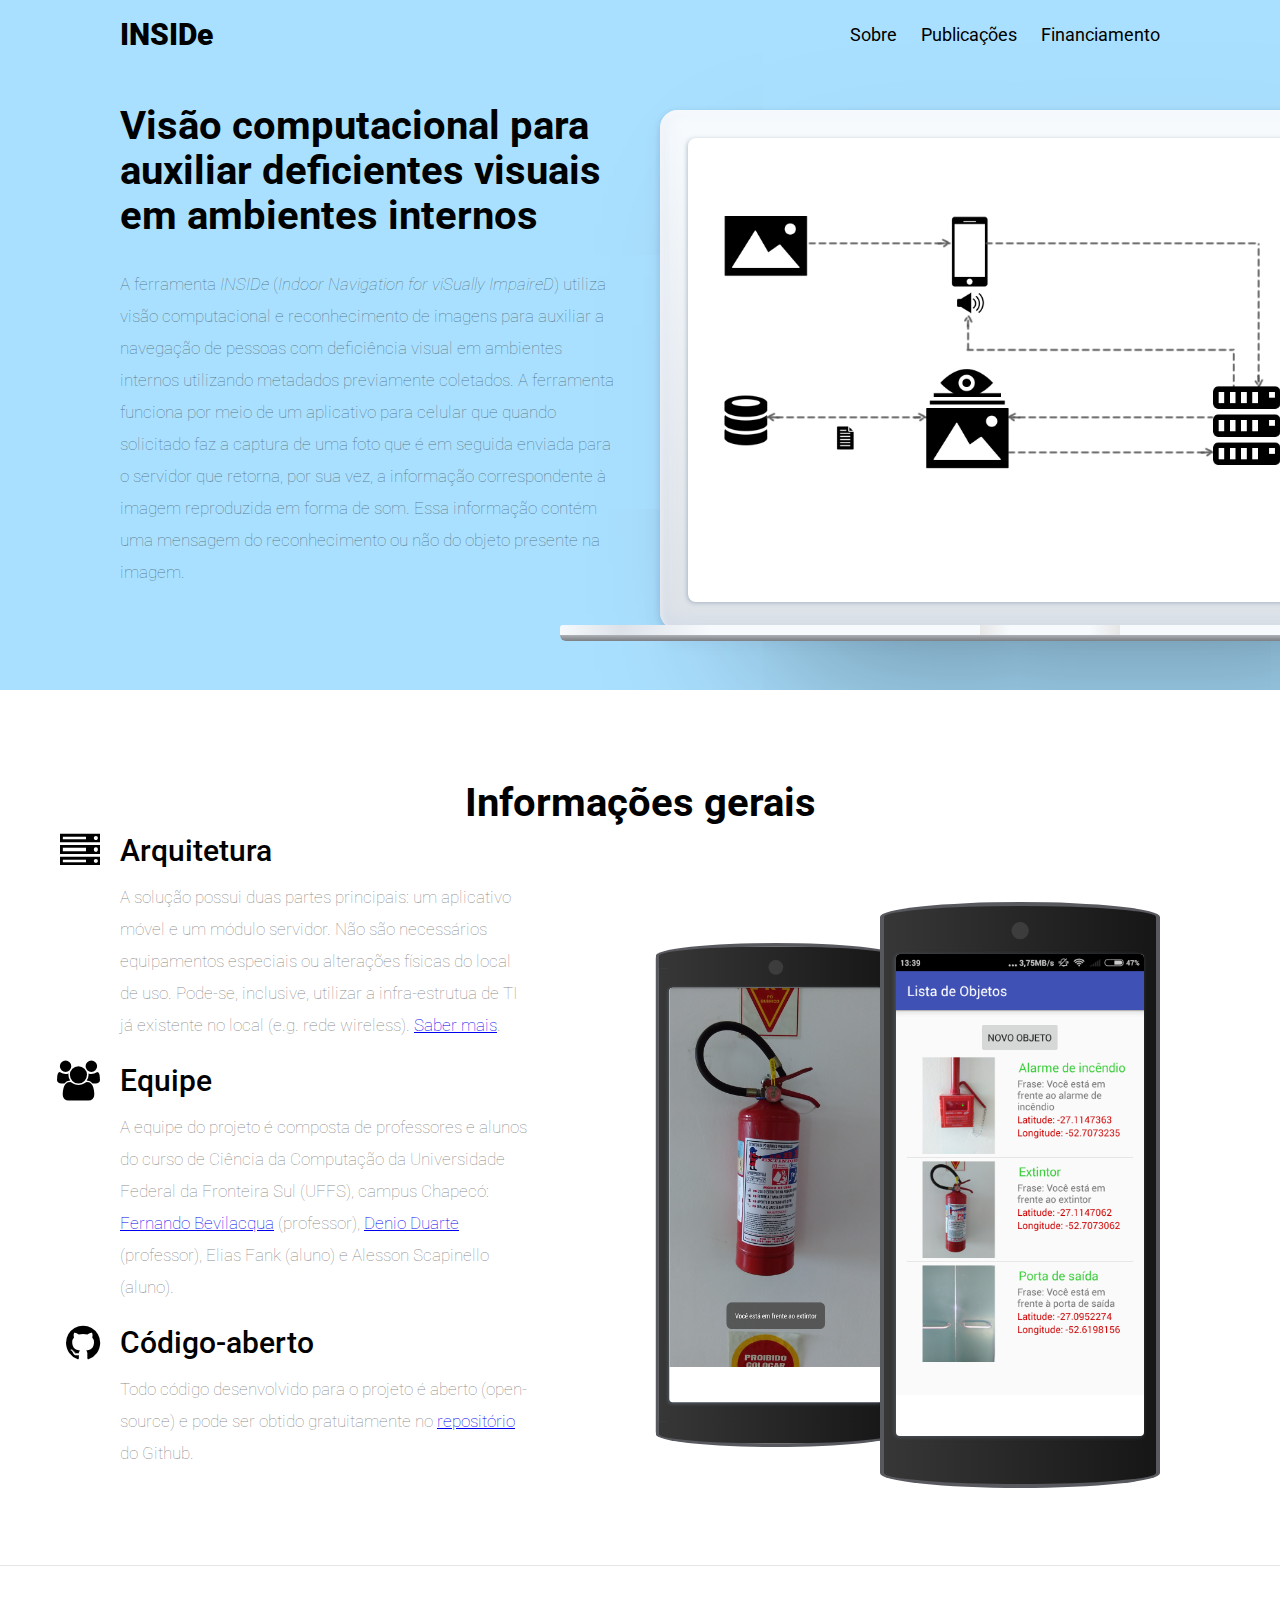
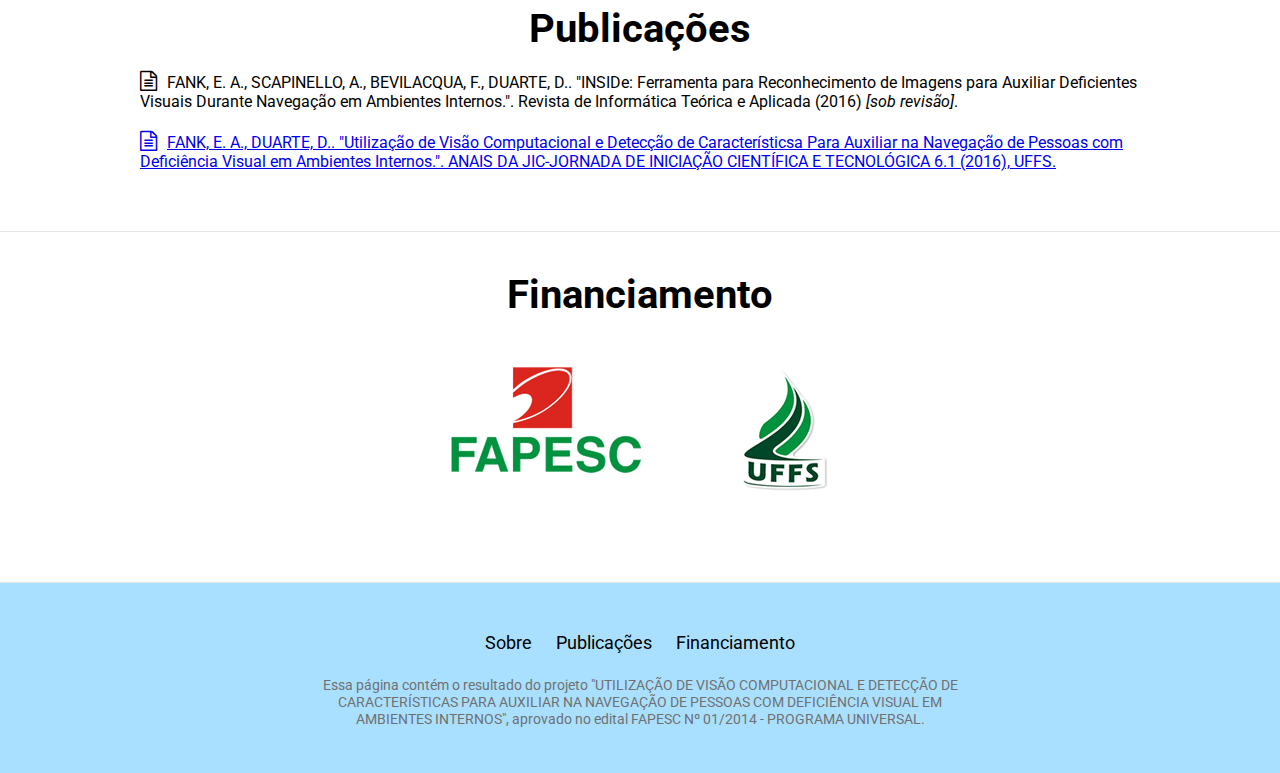
==== index.html @ 61ad3fac "Initial commit :rocket:" ====
<html>
  <head>
    <title>
      INSIDe - Visão computacional para auxiliar deficientes visuais em ambientes internos
    </title>
    <meta charSet="utf-8">
    <meta name="viewport" content="width=device-width,initial-scale=1">
    <link rel="stylesheet" type="text/css" href="css/main.css">
    <link rel="stylesheet" type="text/css" href="css/devices.css">
    <link rel="stylesheet" type="text/css" href="css/font-awesome.min.css">
  </head>
  <body>
    <header class="header">
      <div class="container-lrg">
        <div class="col-12 spread">
          <div>
            <a class="logo">
              INSIDe
            </a>
          </div>
          <div>
            <a class="nav-link" href="#sobre">
              Sobre
            </a>
            <a class="nav-link" href="#publicacoes">
              Publicações
            </a>
            <a class="nav-link" href="#financiamento">
              Financiamento
            </a>
          </div>
        </div>
      </div>
      <div class="container-lrg flex">
        <div class="col-6 centervertical info">
          <h1 class="heading">
            Visão computacional para auxiliar deficientes visuais em ambientes internos
          </h1>
          <p class="paragraph">
            A ferramenta <em>INSIDe</em> (<em>Indoor Navigation for viSually ImpaireD</em>) utiliza visão computacional e reconhecimento de imagens para auxiliar a navegação de pessoas com deficiência visual em ambientes internos utilizando metadados previamente coletados. A ferramenta funciona por meio de um aplicativo para celular que quando solicitado faz a captura de uma foto que é em seguida enviada para o servidor que retorna, por sua vez, a informação correspondente à imagem reproduzida em forma de som. Essa informação contém uma mensagem do reconhecimento ou não do objeto presente na imagem.
          </p>
          <div class="ctas">

          </div>
        </div>
        <div class="col-6 sidedevices">
          <div class="computerwrapper">
            <div class="computer">
              <div class="mask">
                <img class="mask-img" src="img/webapp.png">
              </div>
            </div>
          </div>
        </div>
      </div>
    </header>
    <div class="feature5">
      <div class="container-sml text-center">
        <div class="col-12">
          <a name="sobre"></a>
          <h3 class="heading">
            Informações gerais
          </h3>
        </div>
      </div>
      <div class="container-lrg flex">
        <div class="col-5 centervertical">
          <div class="steps">
            <div class="emoji"><i class="fa fa-server"></i></div>
            <h3 class="subheading">
              Arquitetura
            </h3>
            <p class="paragraph">
              A solução possui duas partes principais: um aplicativo móvel e um módulo servidor. Não são necessários equipamentos especiais ou alterações físicas do local de uso. Pode-se, inclusive, utilizar a infra-estrutua de TI já existente no local (e.g. rede wireless). <a href="#">Saber mais</a>.
            </p>
          </div>
          <div class="steps">
            <div class="emoji"><i class="fa fa-users"></i></div>
            <h3 class="subheading">
              Equipe
            </h3>
            <p class="paragraph">
              A equipe do projeto é composta de professores e alunos do curso de Ciência da Computação da Universidade Federal da Fronteira Sul (UFFS), campus Chapecó: <a href="http://lattes.cnpq.br/7744662926303212" target="_blank">Fernando Bevilacqua</a> (professor), <a href="http://lattes.cnpq.br/5442290000261731" target="_blank">Denio Duarte</a> (professor), Elias Fank (aluno) e Alesson Scapinello (aluno).
            </p>
          </div>
          <div class="steps">
            <div class="emoji"><i class="fa fa-github"></i></div>
            <h3 class="subheading">
              Código-aberto
            </h3>
            <p class="paragraph">Todo código desenvolvido para o projeto é aberto (open-source) e pode ser obtido gratuitamente no <a href="https://github.com/inside-project" target="_blank">repositório</a> do Github.</p>
          </div>
        </div>
        <div class="col-1">
        </div>
        <div class="col-6">
          <div class="sidedevices">
            <div class="androids">
              <div class="android">
                <div class="mask">
                  <img class="mask-img" src="img/admin-mode.png">
                </div>
              </div>
              <div class="android android__2">
                <div class="mask">
                  <img class="mask-img" src="img/user-mode.png">
                </div>
              </div>
            </div>
          </div>
        </div>
      </div>
    </div>
    <div class="publications">
      <div class="container-sml text-center">
        <div class="col-12">
          <a name="publicacoes"></a>
          <h4 class="heading">
            Publicações
          </h4>
        </div>
      </div>
      <div class="container-lrg">
        <ul>
            <li><i class="fa fa-file-text-o"></i>FANK, E. A., SCAPINELLO, A., BEVILACQUA, F., DUARTE, D.. "INSIDe: Ferramenta para Reconhecimento de Imagens para Auxiliar Deficientes Visuais Durante Navegação em Ambientes Internos.". Revista de Informática Teórica e Aplicada (2016) <em>[sob revisão]</em>.</li>
            <li><a href="https://periodicos.uffs.edu.br/index.php/JORNADA/article/view/4687" target="_blank"><i class="fa fa-file-text-o"></i>FANK, E. A., DUARTE, D.. "Utilização de Visão Computacional e Detecção de Característicsa Para Auxiliar na Navegação de Pessoas com Deficiência Visual em Ambientes Internos.". ANAIS DA JIC-JORNADA DE INICIAÇÃO CIENTÍFICA E TECNOLÓGICA 6.1 (2016), UFFS.</a></li>
        </ul>
      </div>
    </div>
    <div class="financing">
      <div class="container-sml text-center">
        <div class="col-12">
          <a name="financiamento"></a>
          <h4 class="heading">
            Financiamento
          </h4>
        </div>
      </div>
      <div class="container-lrg">
        <div class="logos flex">
          <a href="http://www.fapesc.sc.gov.br" target="_blank"><img src="img/fapesc.png"></a>
          <a href="http://www.uffs.edu.br" target="_blank"><img src="img/uffs.png"></a>
        </div>
      </div>
    </div>
    <div class="footer">
      <div class="container-sml">
        <div class="col-12 text-center">
          <div>
              <a class="nav-link" href="#sobre">
                Sobre
              </a>
              <a class="nav-link" href="#publicacoes">
                Publicações
              </a>
              <a class="nav-link" href="#financiamento">
                Financiamento
              </a>
          </div>
          <br>
          <div>
            <span class="subtle">
              Essa página contém o resultado do projeto "UTILIZAÇÃO DE VISÃO COMPUTACIONAL E DETECÇÃO DE CARACTERÍSTICAS PARA AUXILIAR NA NAVEGAÇÃO DE PESSOAS COM DEFICIÊNCIA VISUAL EM AMBIENTES INTERNOS", aprovado no edital FAPESC Nº 01/2014 - PROGRAMA UNIVERSAL.
            </span>
          </div>
        </div>
      </div>
    </div>
  </body>
</html>
---- css/main.css ----
/*playfair + opensans = elegant*/
@import url('https://fonts.googleapis.com/css?family=Roboto');
* {
	font-family: 'Roboto', 'Verdana', sans-serif;
}
.heading,
.heading *,
.subheading,
.subheading * {
	font-family: 'Roboto', serif;
}.footer,
.header {
	background: #aae0ff;
}
.ctas-button {
	color: #444;
}
.ctas .twocta .ctas-button-2 {
	border: 1px solid #333;
	color: #333 !important;
}@import url('https://fonts.googleapis.com/css?family=Karla:400,700');
*,
*:before,
*:after {
  margin: 0;
  box-sizing: border-box;
}
body {
  -webkit-font-smoothing: antialiased;
}
/*text*/
.heading {
  font-weight: bold;
  font-size: 40px;
  line-height: 45px;
}
@media (max-width: 900px) {
.heading {
    font-size: 32px;
    line-height: 40px;
  }
}
.subheading {
  font-size: 30px;
  line-height: 40px;
  font-weight: 500;
}
@media (max-width: 900px) {
  .subheading {
    font-size: 26px;
    line-height: 35px;
  }
}
.paragraph {
  font-size: 17px;
  line-height: 32px;
  font-weight: 100;
}
.heading + .paragraph {
  margin-top: 30px;
}
.subheading + .paragraph {
  margin-top: 10px;
}
p.paragraph {
  color: rgba(0,0,0,.5);
}
.logo {
  font-size: 30px;
  line-height: 30px;
  font-weight: 900;
}
@media (max-width: 420px) {
  .logo {
    font-size: 22px;
  }
}
.nav-link2,
.nav-link {
  text-decoration: none;
  font-size: 18px;
  line-height: 30px;
  color: inherit;
}
.nav-link:not(:first-of-type) {
  margin-left: 20px;
}
.text-center {
  text-align: center;
}
.text-right {
  text-align: right;
}
/*flexbox styles*/
.flex,
.spread,
.center,
.right,
.vertical,
.centervertical {
  display: flex;
}
.spread {
  justify-content: space-between;
}
.center {
  align-items: center;
  justify-content: center;
}
.centervertical {
  flex-direction: column;
  justify-content: center;
}
.right {
  justify-content: flex-end;
}
.vertical {
  flex-direction: column;
}
/*grid*/
.col-1,
.col-2,
.col-3,
.col-4,
.col-5,
.col-6,
.col-7,
.col-8,
.col-9,
.col-10,
.col-11,
.col-12 {
  padding: 0 20px;
}
.col-1 {width: 8.333333%;}
.col-2 {width: 16.666667%;}
.col-3 {width: 25%;}
.col-4 {width: 33.333333%;}
.col-5 {width: 41.666667%;}
.col-6 {width: 50%;}
.col-7 {width: 58.333333%;}
.col-8 {width: 66.666667%;}
.col-9 {width: 75%;}
.col-10 {width: 83.333333%;}
.col-11 {width: 91.666667%;}
.col-12 {width: 100%;}

/*containers*/
.container-lrg,
.container-sml {
  margin: auto;
  width: 100%;
}
.container-lrg {
  max-width: 1080px;
}
.container-sml {
  max-width: 700px;
}
.ctas {
  margin: 40px 0 0 0;
}
.centerdevices,
.sidedevices {
  position: relative;
}.header {
	padding: 20px 0 60px 0;
	overflow: hidden;
}
.header .sidedevices {
	margin: 60px 0 0
}
.header .info {
	padding-top: 50px;
}
.financing {
	border-bottom: 1px solid rgba(0,0,0,.1);
	padding: 40px 0 40px 0;
}
.financing .logos {
	justify-content: center;
}
.financing img {
	padding: 50px;
}
.publications {
	border-bottom: 1px solid rgba(0,0,0,.1);
	padding: 40px 0 40px 0;
}
.publications li {
	list-style-type: none;
	margin-bottom: 20px;
}
.publications i {
	font-size: 20px;
	margin-right: 10px;
}
.publications .heading {
	margin-bottom: 20px;
}
@media (max-width: 900px) {
	.header .sidedevices {
		min-height: inherit;
	}
	.header .flex {
		flex-direction: column;
	}
	.header	.heading {
		margin-top: 60px;
	}
	.header	.col-6 {
		width: 100%;
	}
}.ctas-input {
	outline: none;
	border: none;
	border-radius: 3px;
	font-size: 15px;
	height: 40px;
	line-height: 40px;
	padding: 0 15px;
	width: 260px;
	display: inline-block;
}
.ctas-button {
	display: inline-block;
	margin: 0 0 0 10px;
	height: 40px;
	line-height: 38px;
	padding: 0 30px;
	background: #fff;
	border-radius: 3px;
	font-size: 15px;
	font-weight: 600;
	text-transform: uppercase;
	letter-spacing: .3px;
	border: 1px solid white;
	text-decoration: none;
}
@media (max-width: 440px) {
	.ctas-input,
	.ctas-button {
		display: block;
		width: 100%;
		text-align: center;
	}
	.ctas-button {
		margin: 10px 0 0 0;
	}
}.socialproof {
	padding: 90px 0;
}
.socialproof img {
	max-height: 45px;
	max-width: 100%;
	margin-top: 45px;
}
.socialproof .logos {
	flex-wrap: wrap;
}
@media (max-width: 600px) {
	.socialproof .col-3 {
		width: 33.33%;
	}
}.ctas-button,
.ctas-button-2 {
	display: inline-block;
	height: 40px;
	line-height: 38px;
	padding: 0 30px;
	background: #fff;
	border-radius: 3px;
	font-size: 15px;
	font-weight: 600;
	text-transform: uppercase;
	letter-spacing: .3px;
	border: 1px solid white;
	text-decoration: none;
}
.ctas-button-2 {
	background: transparent;
	color: white;
	margin: 0 0 0 10px;
}
@media (max-width: 440px) {
	.ctas-button,
	.ctas-button-2 {
		display: block;
		width: 100%;
		text-align: center;
	}
	.ctas-button-2 {
		margin: 10px 0 0 0;
	}
}.footer {
	padding: 45px 0;
}
.subtle {
	font-size: 0.9em;
	color: #707070;
}
.footer .nav-link {
	display: inline-block;
	margin: 0 10px;
}.ctas-button,
.ctas-button-2 {
	display: inline-block;
	height: 40px;
	line-height: 38px;
	padding: 0 30px;
	background: #fff;
	border-radius: 3px;
	font-size: 15px;
	font-weight: 600;
	text-transform: uppercase;
	letter-spacing: .3px;
	border: 1px solid white;
	text-decoration: none;
}
.ctas-button-2 {
	background: transparent;
	color: white;
	margin: 0 0 0 10px;
}
@media (max-width: 440px) {
	.ctas-button,
	.ctas-button-2 {
		display: block;
		width: 100%;
		text-align: center;
	}
	.ctas-button-2 {
		margin: 10px 0 0 0;
	}
}
.feature5 {
	padding: 90px 0;
	overflow: hidden;
	border-bottom: 1px solid rgba(0,0,0,.1);
}
.feature5 .sidedevices {
	margin-top: 90px;
}
.feature5 .emoji {
	height: 44px;
	position: absolute;
	transform: translate3d(calc(-100% - 20px),0,0);
	/*delete this*/
	min-width: inherit;
	z-index: 9999;
}
.feature5 .emoji i {
	font-size: 40px;
}
.feature5 .steps:not(:last-of-type) {
	margin-bottom: 20px;
}
@media (max-width: 900px) {
	.feature5 .header-images {
		min-height: inherit;
		margin-top: 60px;
	}
	.feature5 .heading {
		margin-bottom: 50px;
	}
	.feature5 .flex {
		flex-direction: column;
	}
	.feature5 .centervertical {
		flex-direction: row;
	}
	.feature5 .steps {
		width: 33.33%;
		padding: 0 20px;
	}
	.feature5 .emoji {
		transform: none;
		position: relative;
	}
	.feature5	.col-5,
	.feature5	.col-6 {
		width: 100%;
	}
}
@media (max-width: 750px) {
  .feature5 .centervertical {
  	flex-wrap: wrap;
  }
  .feature5 .steps:nth-of-type(1) {
  	width: 100%;
  	margin-bottom: 30px;
  }
  .feature5 .steps:not(:nth-of-type(1)) {
  	width: 50%;
  }
}
@media (max-width: 500px) {
	.feature5 .steps:nth-of-type(1) {
		margin-bottom: 0;
	}
  .feature5 .steps:not(:nth-of-type(1)) {
  	width: 100%;
  	margin-top: 30px;
  }
}
---- css/devices.css ----
.sidedevices .computerwrapper .mask {
	height: 100%;
	width: 100%;
	overflow: hidden;
	border-radius: 8px;
	box-shadow: -1px 1px 4px rgba(107,124,147,.45);
	background: white;
}
.sidedevices .computerwrapper .mask-img {
	width: 100%;
	display: block;
}
.sidedevices .computerwrapper .computer {
	width: 800px;
	height: 520px;
	background: linear-gradient(to bottom, rgba(247,251,254,1) 0%,rgba(221,226,232,1) 100%);
	border-radius: 18px;
	position: relative;
	box-shadow: inset 0 2px 7px 1px rgba(255,255,255,.5),inset 0 -5px 20px rgba(187,200,225,.35),0 2px 6px rgba(40,39,66,.14),0 10px 20px rgba(40,39,66,.06), 76px 75px 169px -35px rgba(0,0,0,0.4);
	padding: 28px;
}
.sidedevices .computerwrapper .computer:after,
.sidedevices .computerwrapper .computer:before {
	content: "";
	position: absolute;
	border-radius: 3px 3px 0 0;
	width: calc(100% + 200px);
	height: 10px;
	background: linear-gradient(to right, rgba(246,250,253,1) 0%,rgba(221,226,233,1) 6%,rgba(246,250,253,1) 15%,rgba(246,250,253,1) 42%,rgba(230, 230, 230, 1) 42%,rgba(246,250,253,1) 45%,rgba(246,250,253,1) 53%,rgba(230, 230, 230, 1) 56%,rgba(246,250,253,1) 56%, rgba(246,250,253,1) 85%,rgba(221,226,233,1) 94%,rgba(246,250,253,1) 100%);
	left: -100px;
	bottom: -5px;
}
.sidedevices .computerwrapper .computer:before {
	height: 6px;
	bottom: -11px;
	border-radius: 0 0 40px 40px;
	background: #dde2e9;
	box-shadow: inset 0px -25px 10px -20px rgba(0,0,0,.5);
}
@media screen and (max-width: 900px) {
.sidedevices .computerwrapper .sidedevices .computerwrapper .computer{
		margin: auto;
		width: 100%;
		padding: 20px;
		height: calc((100vw - 80px) * .75);
	}
}.sidedevices .androids .mask {
	height: 100%;
	width: 100%;
	overflow: hidden;
	border-radius: 8px;
	box-shadow: -1px 1px 4px rgba(107,124,147,.45);
	background: white;
}
.sidedevices .androids .mask-img {
	width: 100%;
	display: block;
}
.sidedevices .androids .android {
	border-radius: 5px;
	background: linear-gradient(to right, rgba(55,55,55,1) 0%,rgba(22,22,22,1) 100%);
	width: 280px;
	height: 560px;
	padding: 35px 12px;
	border: 4px solid #58595e;
	position: relative;
	margin-left: auto;
	z-index: 1;
}
.sidedevices .androids .android__2 {
	transform: scale(.86) translate3d(-10%,0,0);
	position: absolute;
	left: 0;
	top: 0;
	z-index: 0;
}
.sidedevices .androids .android .mask {
	border-radius: 4px;
}
.sidedevices .androids .android:before,
.sidedevices .androids .android:after {
	content: "\25CF";
	text-align: center;
	font-size: 40px;
	line-height: 46px;
	color: rgba(255,255,255,0.1);
	width: calc(100% + 8px);
	height: 30px;
	border-radius: 50% 50% 0 0;
	position: absolute;
	top: -17px;
	left: -4px;
	border-width: 4px;
	border-style: solid;
	border-width: 4px 4px 0 4px;
	border-color: #58595e;
	background: linear-gradient(to right, rgba(55,55,55,1) 0%,rgba(22,22,22,1) 100%);
}
.sidedevices .androids .android:after {
	content: "";
	top: initial;
	bottom: -17px;
	border-top: none;
	border-width: 0 4px 4px 4px;
	border-radius: 0 0 50% 50%;
}
@media screen and (max-width: 900px) {
	.sidedevices .androids {
		position: relative;
		white-space: nowrap;
		overflow: scroll;
		width: calc(100% + 40px);
		margin: 0 0 0 -20px;
		padding-bottom: 60px;
		-webkit-overflow-scrolling: touch;
		z-index: 99;
	}
	.sidedevices .androids .android {
		position: relative;
		display: inline-block;
		height: 440px;
		width: 220px;
		margin: 0 0 0 20px;
		transform: none;
		top: 30px;
	}
	.sidedevices .androids .android__2 {
		margin: 0 20px 0 20px;
	}
}
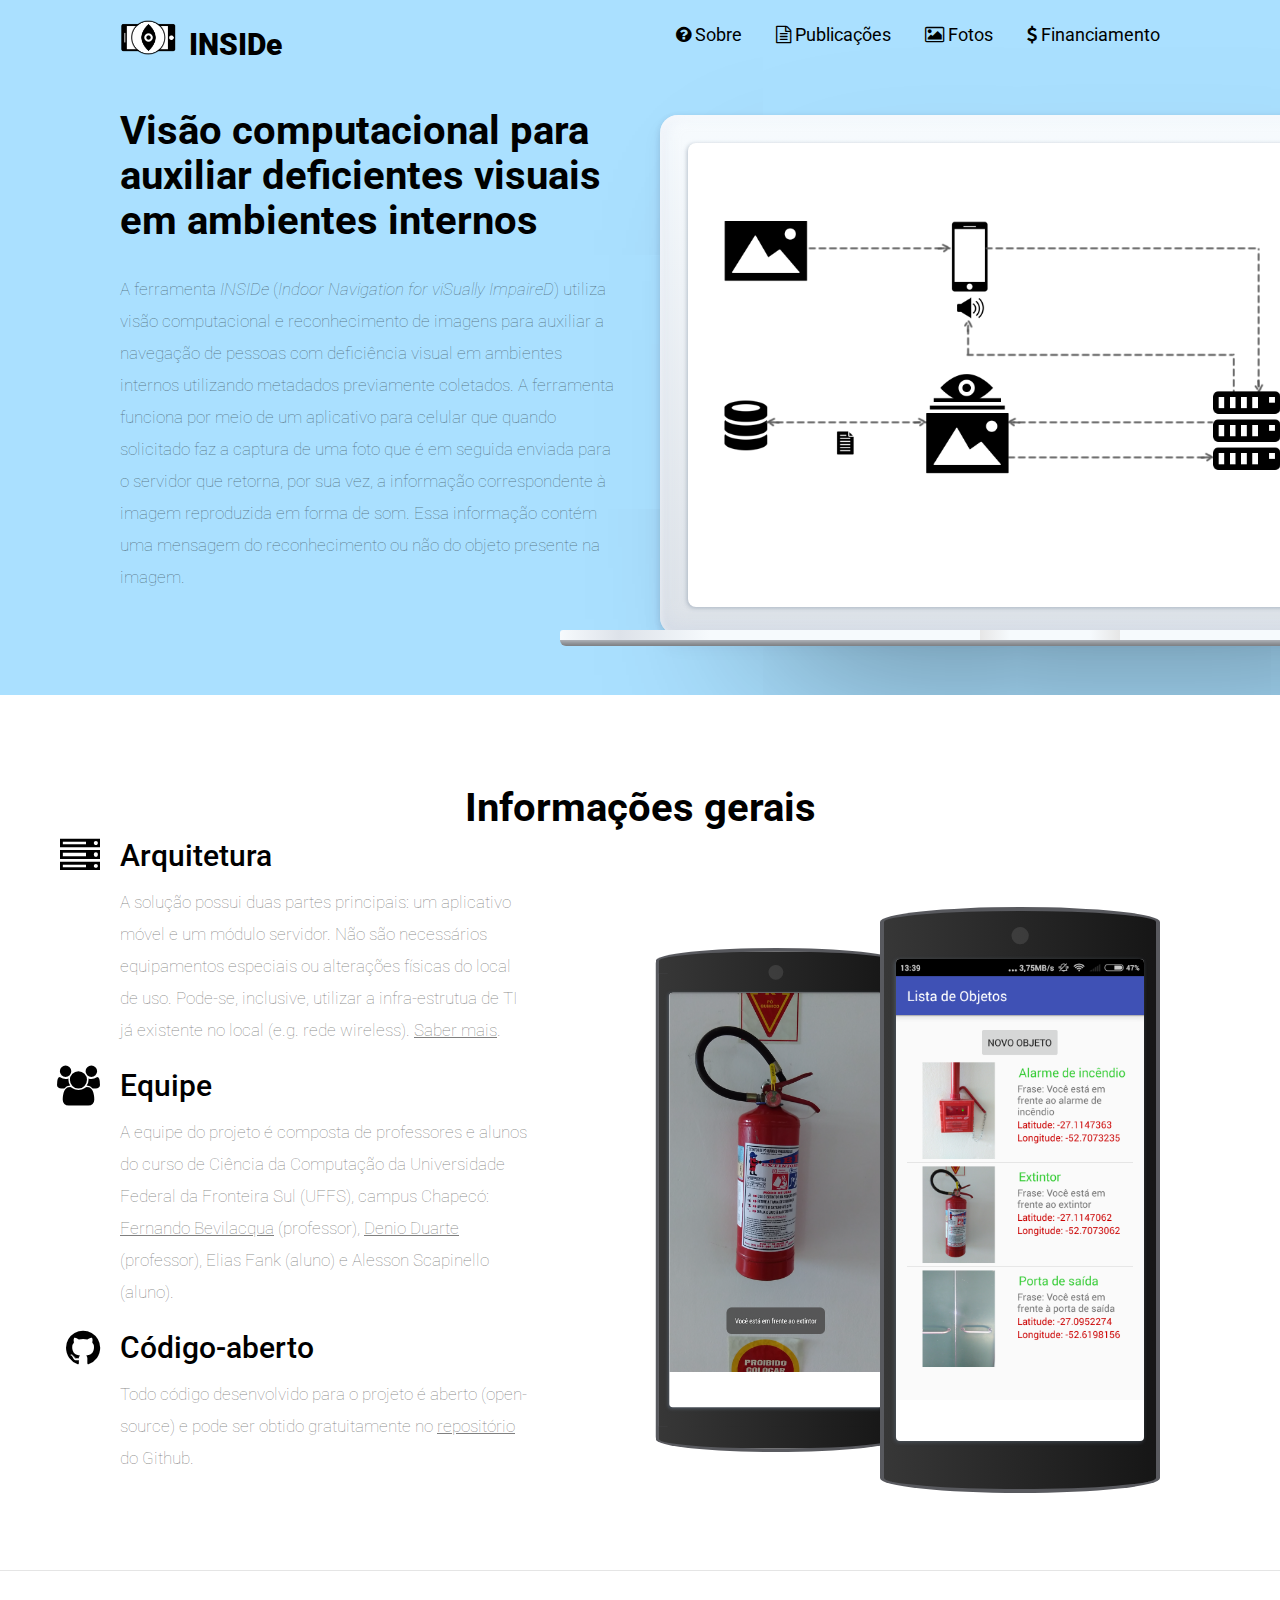
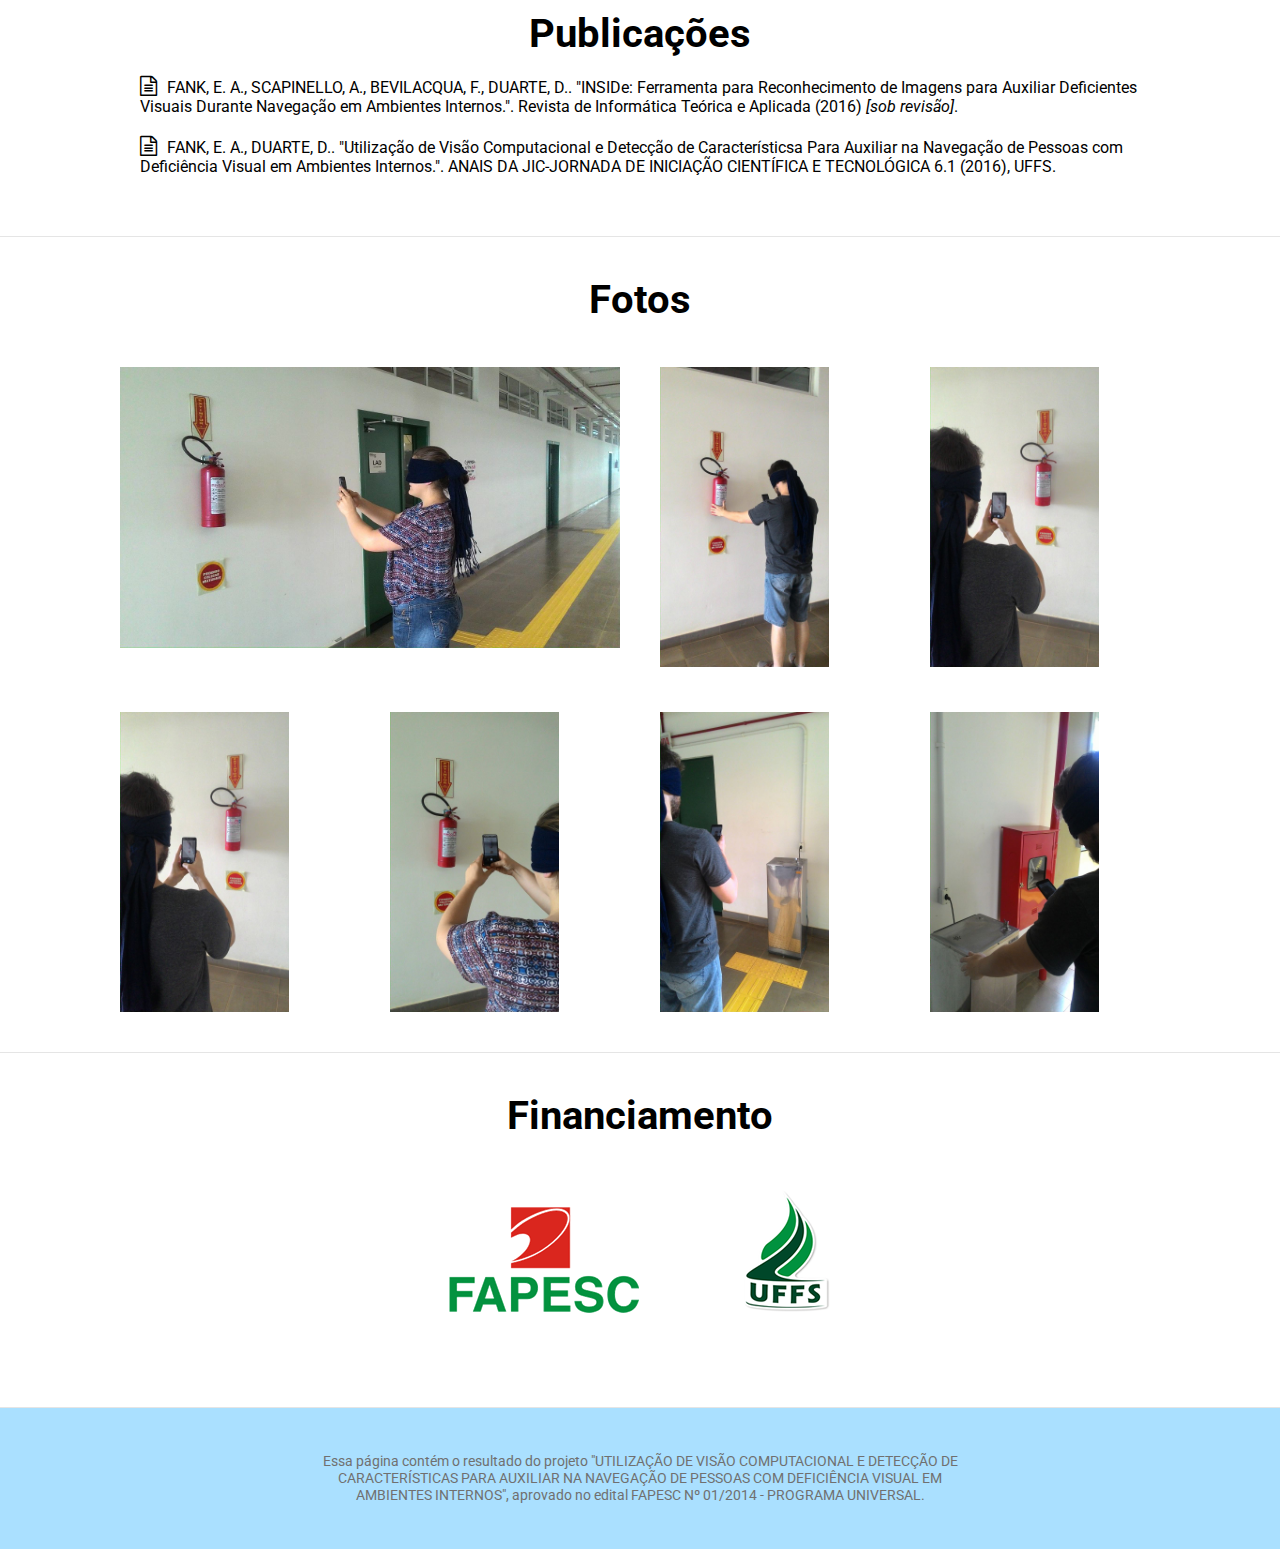
==== commit e9047c48: "Add images" ====
--- a/index.html
+++ b/index.html
@@ -13,20 +13,21 @@
     <header class="header">
       <div class="container-lrg">
         <div class="col-12 spread">
-          <div>
-            <a class="logo">
-              INSIDe
-            </a>
+          <div class="logo">
+            <a href="/"><img src="img/inside-logo.png" title="Logo do inside" /> INSIDe</a>
           </div>
           <div>
             <a class="nav-link" href="#sobre">
-              Sobre
+              <i class="fa fa-question-circle"></i> Sobre
             </a>
             <a class="nav-link" href="#publicacoes">
-              Publicações
+              <i class="fa fa-file-text-o"></i> Publicações
+            </a>
+            <a class="nav-link" href="#marketing">
+              <i class="fa fa-image"></i> Fotos
             </a>
             <a class="nav-link" href="#financiamento">
-              Financiamento
+              <i class="fa fa-usd"></i> Financiamento
             </a>
           </div>
         </div>
@@ -47,7 +48,7 @@
           <div class="computerwrapper">
             <div class="computer">
               <div class="mask">
-                <img class="mask-img" src="img/webapp.png">
+                <img class="mask-img" src="img/webapp.png" title="Representação da arquitetura da ferramenta">
               </div>
             </div>
           </div>
@@ -98,12 +99,12 @@
             <div class="androids">
               <div class="android">
                 <div class="mask">
-                  <img class="mask-img" src="img/admin-mode.png">
+                  <img class="mask-img" src="img/admin-mode.png" title="Ilustração da aplicação móvel em funcionamento durante o mapeamento de objetos novos.">
                 </div>
               </div>
               <div class="android android__2">
                 <div class="mask">
-                  <img class="mask-img" src="img/user-mode.png">
+                  <img class="mask-img" src="img/user-mode.png" title="Ilustração da aplicação móvel em funcionamento.">
                 </div>
               </div>
             </div>
@@ -127,6 +128,31 @@
         </ul>
       </div>
     </div>
+    <div class="socialproof">
+      <div class="container-sml text-center">
+        <div class="col-12">
+          <a name="marketing"></a>
+          <h4 class="heading">
+            Fotos
+          </h4>
+        </div>
+      </div>
+      <div class="container-lrg">
+          <div class="logos flex">
+            <a href="img/marketing/uso1.jpg" target="_blank" class="col-6"><img  src="img/marketing/uso1.jpg" title="Usuário usando o aplicativo para reconhecer um extintor"></a>
+            <a href="img/marketing/uso2.jpg" target="_blank" class="col-3"><img  src="img/marketing/uso2.jpg" title="Outro usuário usando o aplicativo para reconhecer um extintor"></a>
+            <a href="img/marketing/uso3.jpg" target="_blank" class="col-3"><img  src="img/marketing/uso3.jpg" title="Usuário usando o aplicativo para reconhecer um extintor"></a>
+         </div>
+      </div>
+      <div class="container-lrg">
+          <div class="logos flex">
+            <a href="img/marketing/uso3.jpg" target="_blank" class="col-3"><img  src="img/marketing/uso3.jpg" title="Usuário usando o aplicativo para reconhecer um extintor"></a>
+            <a href="img/marketing/uso4.jpg" target="_blank" class="col-3"><img  src="img/marketing/uso4.jpg" title="Usuário usando o aplicativo para reconhecer um extintor"></a>
+            <a href="img/marketing/uso5.jpg" target="_blank" class="col-3"><img  src="img/marketing/uso5.jpg" title="Usuário usando o aplicativo para reconhecer um bebedouro"></a>
+            <a href="img/marketing/uso6.jpg" target="_blank" class="col-3"><img  src="img/marketing/uso6.jpg" title="Usuário tateando um objeto antes de fazer seu reconhecimento com o aplicativo móvel"></a>
+          </div>
+      </div>
+    </div>
     <div class="financing">
       <div class="container-sml text-center">
         <div class="col-12">
@@ -137,32 +163,16 @@
         </div>
       </div>
       <div class="container-lrg">
-        <div class="logos flex">
-          <a href="http://www.fapesc.sc.gov.br" target="_blank"><img src="img/fapesc.png"></a>
-          <a href="http://www.uffs.edu.br" target="_blank"><img src="img/uffs.png"></a>
-        </div>
+          <a href="http://www.fapesc.sc.gov.br" target="_blank"><img src="img/fapesc.png" title="Logo da FAPESC"></a>
+          <a href="http://www.uffs.edu.br" target="_blank"><img src="img/uffs.png" title="Logo da UFFS"></a>
       </div>
     </div>
     <div class="footer">
       <div class="container-sml">
         <div class="col-12 text-center">
-          <div>
-              <a class="nav-link" href="#sobre">
-                Sobre
-              </a>
-              <a class="nav-link" href="#publicacoes">
-                Publicações
-              </a>
-              <a class="nav-link" href="#financiamento">
-                Financiamento
-              </a>
-          </div>
-          <br>
-          <div>
             <span class="subtle">
               Essa página contém o resultado do projeto "UTILIZAÇÃO DE VISÃO COMPUTACIONAL E DETECÇÃO DE CARACTERÍSTICAS PARA AUXILIAR NA NAVEGAÇÃO DE PESSOAS COM DEFICIÊNCIA VISUAL EM AMBIENTES INTERNOS", aprovado no edital FAPESC Nº 01/2014 - PROGRAMA UNIVERSAL.
             </span>
-          </div>
         </div>
       </div>
     </div>
--- a/css/main.css
+++ b/css/main.css
@@ -67,8 +67,20 @@
 }
 .logo {
   font-size: 30px;
-  line-height: 30px;
+  line-height: 20px;
   font-weight: 900;
+}
+.logo img {
+	margin-right: 5px;
+	height: 35px;
+	width: auto;
+}
+.logo a,
+.logo a:link,
+.logo a:active,
+.logo a:visited {
+	color: #000;
+	text-decoration: none;
 }
 @media (max-width: 420px) {
   .logo {
@@ -83,7 +95,7 @@
   color: inherit;
 }
 .nav-link:not(:first-of-type) {
-  margin-left: 20px;
+  margin-left: 30px;
 }
 .text-center {
   text-align: center;
@@ -176,9 +188,7 @@
 .financing {
 	border-bottom: 1px solid rgba(0,0,0,.1);
 	padding: 40px 0 40px 0;
-}
-.financing .logos {
-	justify-content: center;
+	text-align: center;
 }
 .financing img {
 	padding: 50px;
@@ -186,6 +196,13 @@
 .publications {
 	border-bottom: 1px solid rgba(0,0,0,.1);
 	padding: 40px 0 40px 0;
+}
+.publications a:link,
+.publications a:active,
+.publications a:visited,
+.publications a:hover {
+	color: #000;
+	text-decoration: none;
 }
 .publications li {
 	list-style-type: none;
@@ -247,11 +264,13 @@
 	.ctas-button {
 		margin: 10px 0 0 0;
 	}
-}.socialproof {
-	padding: 90px 0;
+}
+.socialproof {
+	border-bottom: 1px solid rgba(0,0,0,.1);
+	padding: 40px 0 40px 0;
 }
 .socialproof img {
-	max-height: 45px;
+	max-height: 300px;
 	max-width: 100%;
 	margin-top: 45px;
 }
@@ -355,6 +374,12 @@
 .feature5 .steps:not(:last-of-type) {
 	margin-bottom: 20px;
 }
+.feature5 a:link,
+.feature5 a:active,
+.feature5 a:visited,
+.feature5 a:hover {
+	color: rgba(0,0,0,.5);
+}
 @media (max-width: 900px) {
 	.feature5 .header-images {
 		min-height: inherit;
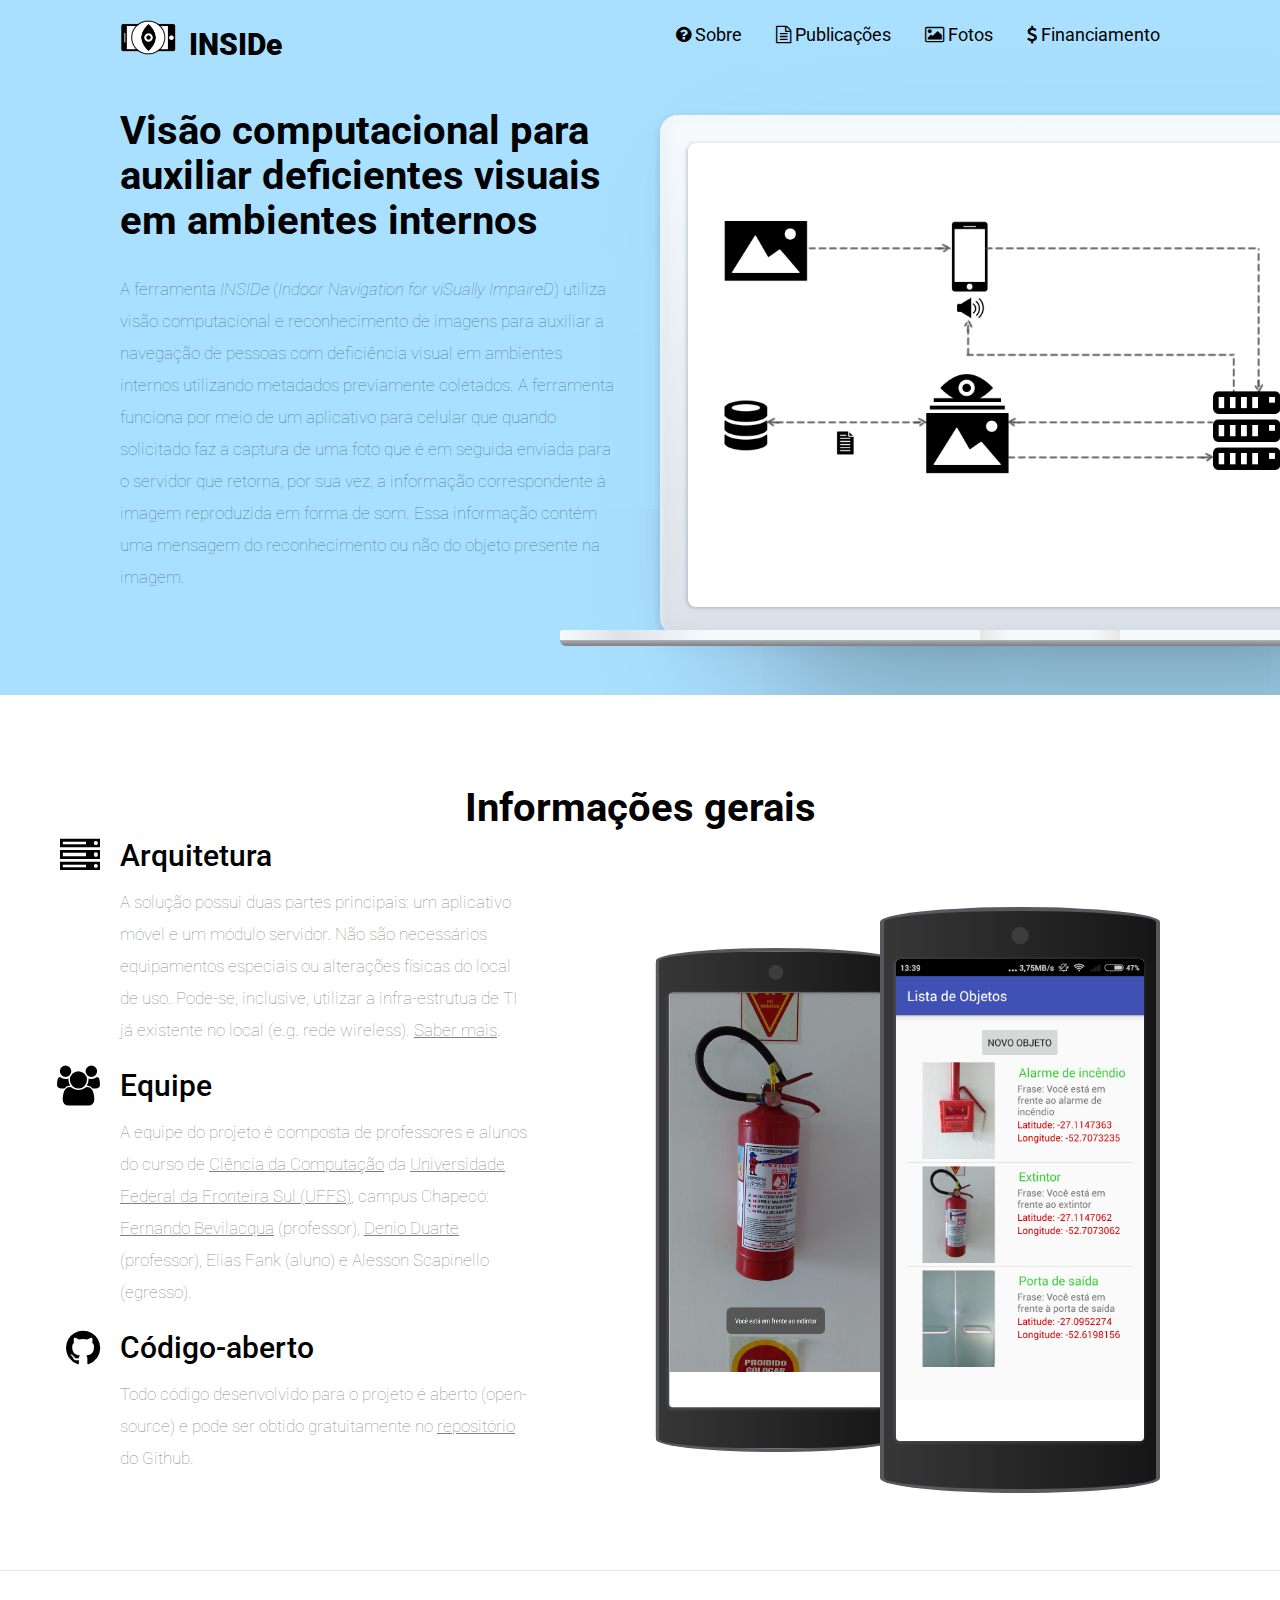
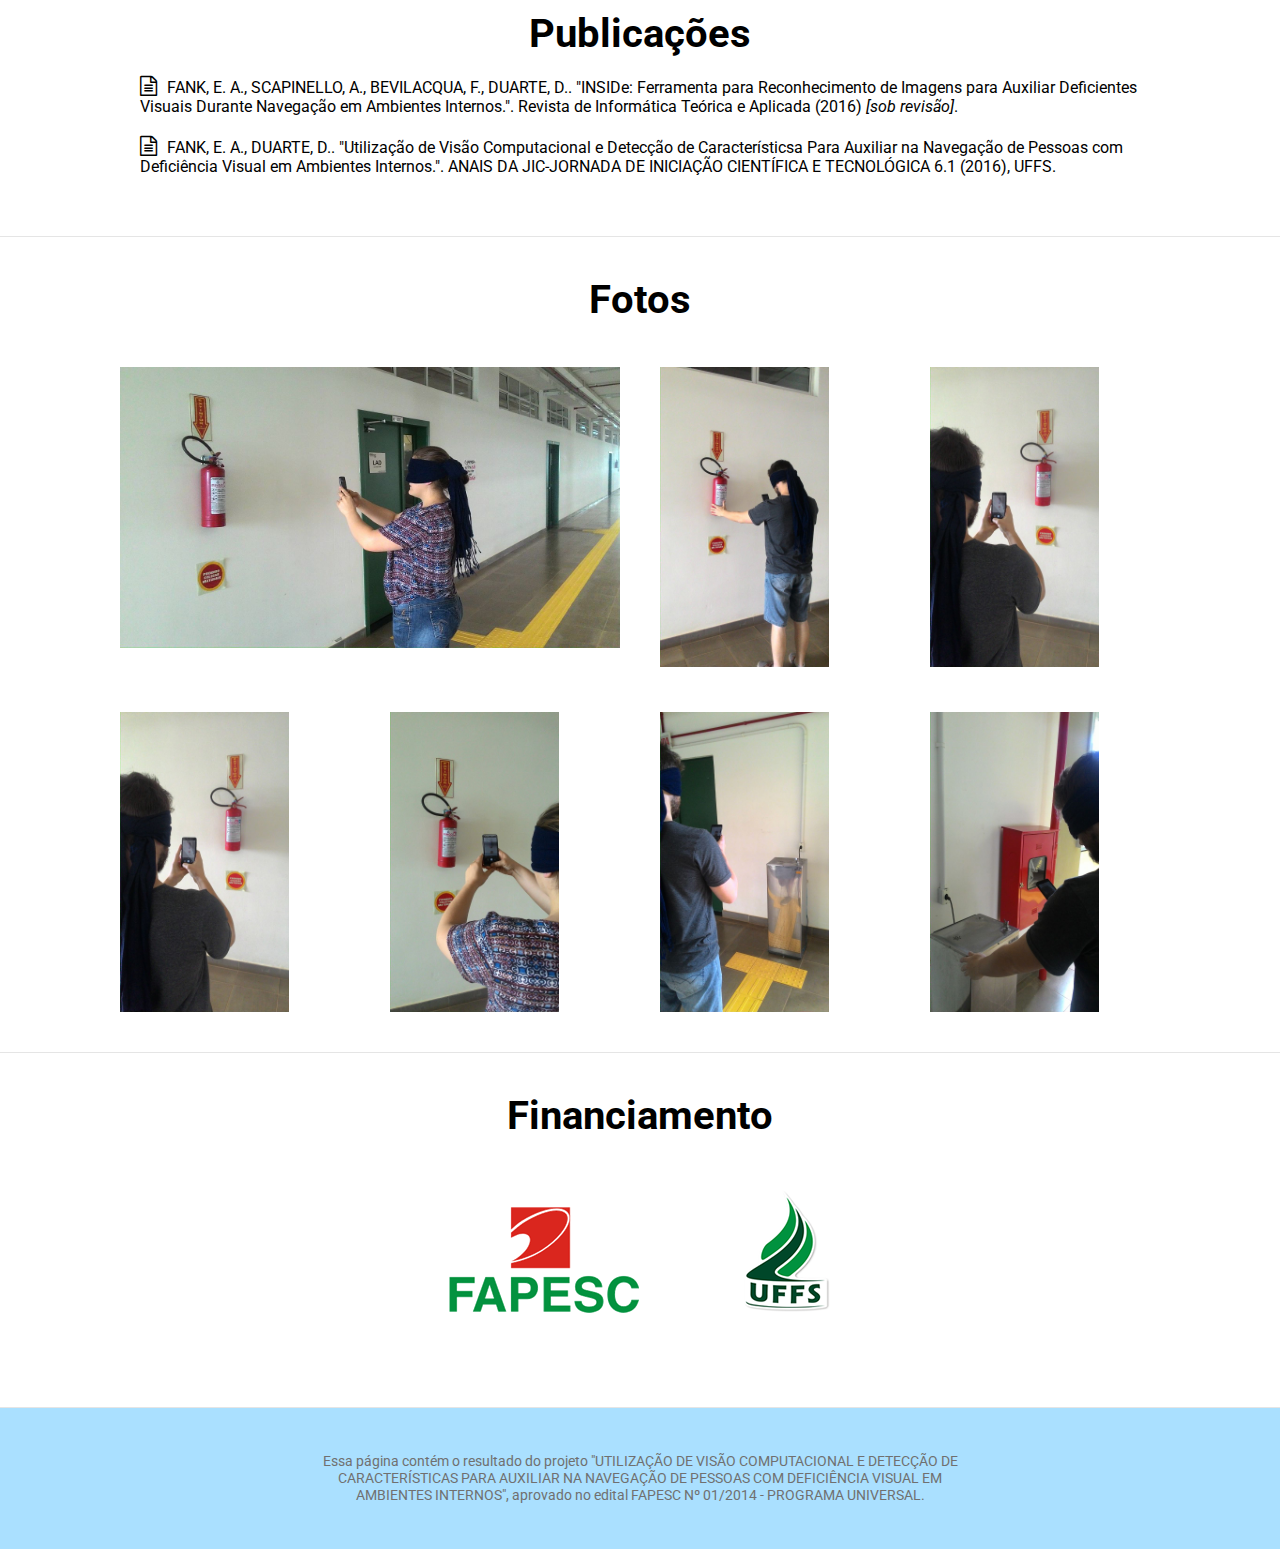
==== commit 20ab9635: "Add a few missing links" ====
--- a/index.html
+++ b/index.html
@@ -81,7 +81,7 @@
               Equipe
             </h3>
             <p class="paragraph">
-              A equipe do projeto é composta de professores e alunos do curso de Ciência da Computação da Universidade Federal da Fronteira Sul (UFFS), campus Chapecó: <a href="http://lattes.cnpq.br/7744662926303212" target="_blank">Fernando Bevilacqua</a> (professor), <a href="http://lattes.cnpq.br/5442290000261731" target="_blank">Denio Duarte</a> (professor), Elias Fank (aluno) e Alesson Scapinello (aluno).
+              A equipe do projeto é composta de professores e alunos do curso de <a href="http://cc.uffs.edu.br" target="_blank">Ciência da Computação</a> da <a href="http://www.uffs.edu.br" target="_blank">Universidade Federal da Fronteira Sul (UFFS)</a>, campus Chapecó: <a href="http://lattes.cnpq.br/7744662926303212" target="_blank">Fernando Bevilacqua</a> (professor), <a href="http://lattes.cnpq.br/5442290000261731" target="_blank">Denio Duarte</a> (professor), Elias Fank (aluno) e Alesson Scapinello (egresso).
             </p>
           </div>
           <div class="steps">
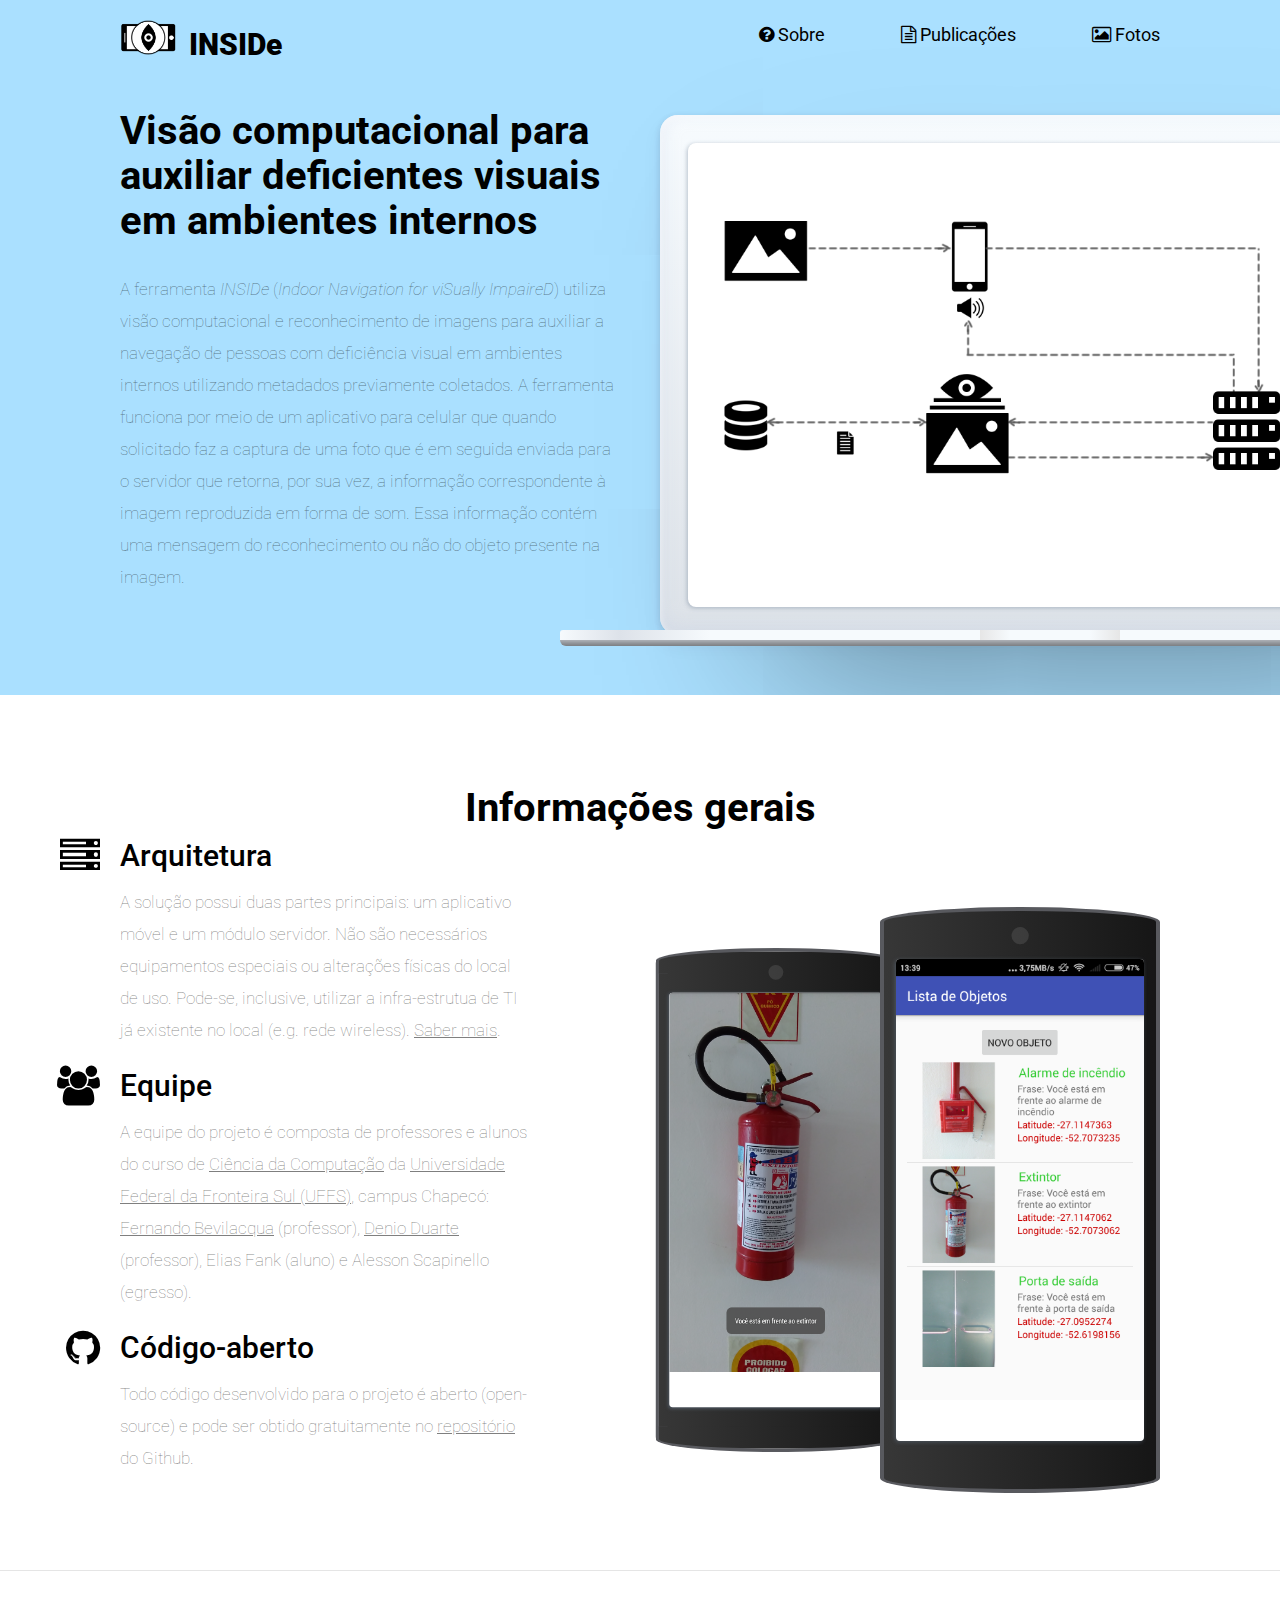
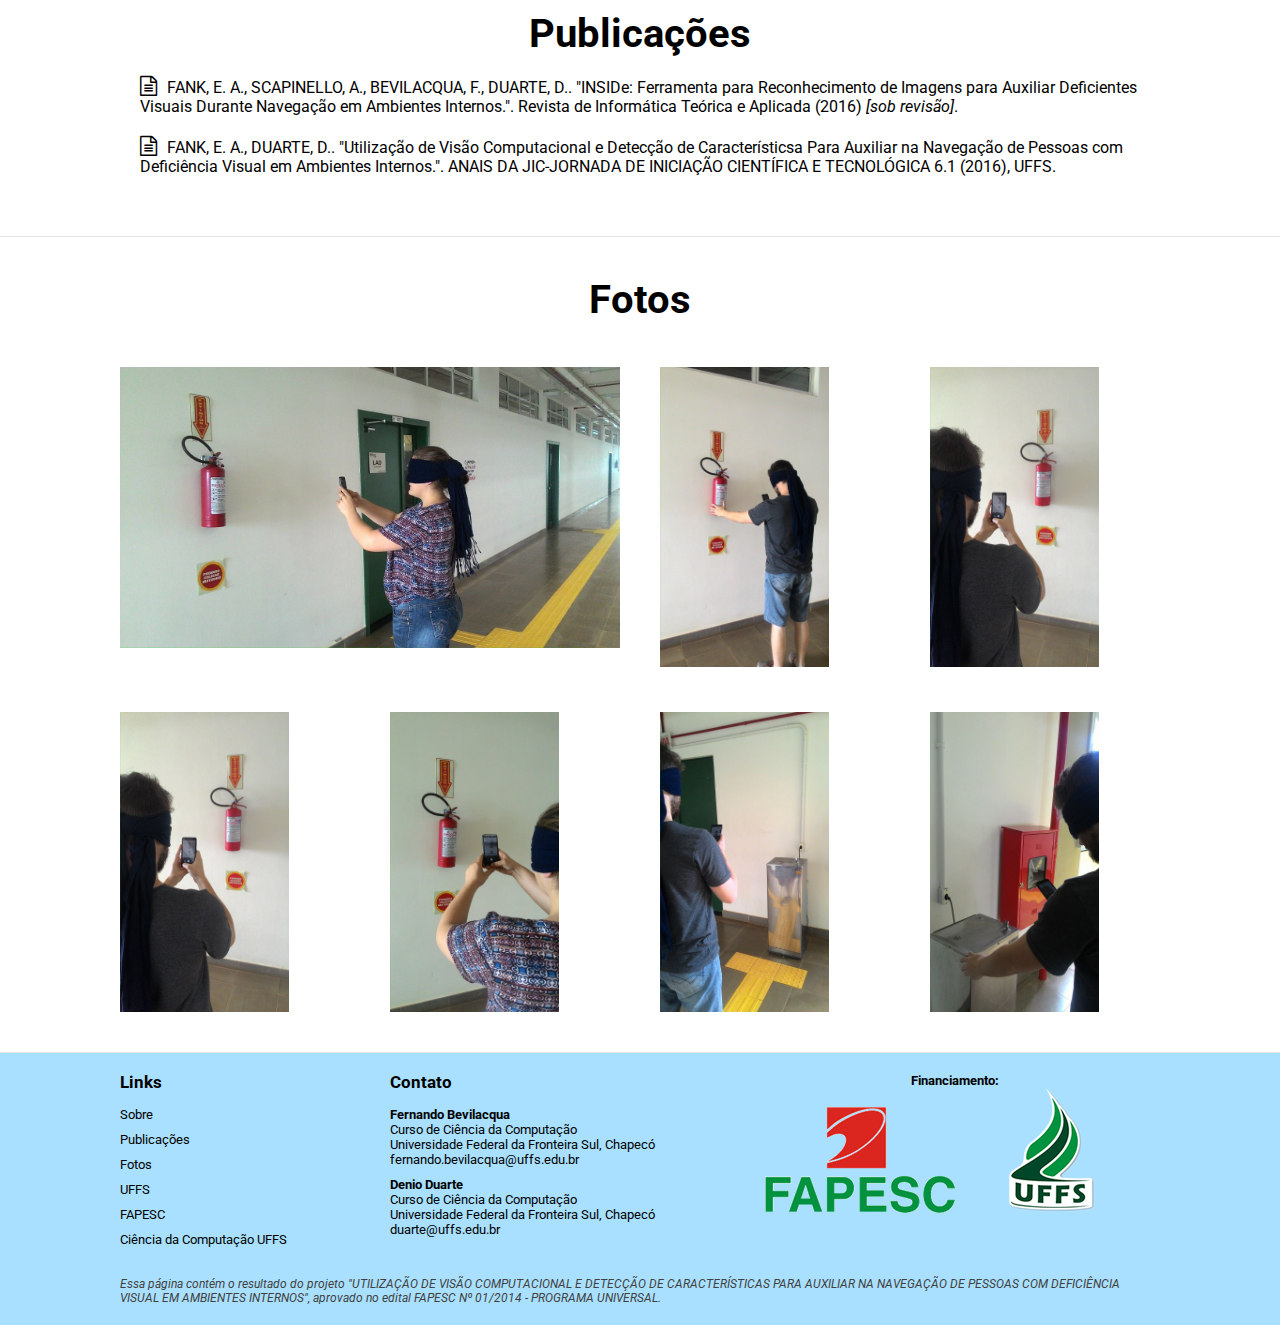
==== commit 9d29ebe3: "Move financing to the bottom of the page" ====
--- a/index.html
+++ b/index.html
@@ -5,7 +5,7 @@
     </title>
     <meta charSet="utf-8">
     <meta name="viewport" content="width=device-width,initial-scale=1">
-    <link rel="stylesheet" type="text/css" href="css/main.css">
+    <link rel="stylesheet" type="text/css" href="css/main.css?20161213">
     <link rel="stylesheet" type="text/css" href="css/devices.css">
     <link rel="stylesheet" type="text/css" href="css/font-awesome.min.css">
   </head>
@@ -25,9 +25,6 @@
             </a>
             <a class="nav-link" href="#marketing">
               <i class="fa fa-image"></i> Fotos
-            </a>
-            <a class="nav-link" href="#financiamento">
-              <i class="fa fa-usd"></i> Financiamento
             </a>
           </div>
         </div>
@@ -153,27 +150,36 @@
           </div>
       </div>
     </div>
-    <div class="financing">
-      <div class="container-sml text-center">
-        <div class="col-12">
-          <a name="financiamento"></a>
-          <h4 class="heading">
-            Financiamento
-          </h4>
-        </div>
+    <div class="footer">
+      <div class="container-lrg flex">
+          <div class="col-3 menu">
+              <h3>Links</h3>
+              <ul>
+                  <li>Sobre</li>
+                  <li>Publicações</li>
+                  <li>Fotos</li>
+                  <li>UFFS</li>
+                  <li>FAPESC</li>
+                  <li>Ciência da Computação UFFS</li>
+              </ul>
+          </div>
+          <div class="col-4 menu">
+              <h3>Contato</h3>
+              <ul>
+                  <li><strong>Fernando Bevilacqua</strong><br />Curso de Ciência da Computação<br/>Universidade Federal da Fronteira Sul, Chapecó<br />fernando.bevilacqua@uffs.edu.br</li>
+                  <li><strong>Denio Duarte</strong><br />Curso de Ciência da Computação<br/>Universidade Federal da Fronteira Sul, Chapecó<br />duarte@uffs.edu.br</li>
+              </ul>
+          </div>
+          <div class="col-5 financing">
+              <p><strong>Financiamento:</strong></p>
+              <a href="http://www.fapesc.sc.gov.br" target="_blank"><img src="img/fapesc.png" title="Logo da FAPESC"></a>
+              <a href="http://www.uffs.edu.br" target="_blank"><img src="img/uffs.png" title="Logo da UFFS"></a>
+          </div>
       </div>
-      <div class="container-lrg">
-          <a href="http://www.fapesc.sc.gov.br" target="_blank"><img src="img/fapesc.png" title="Logo da FAPESC"></a>
-          <a href="http://www.uffs.edu.br" target="_blank"><img src="img/uffs.png" title="Logo da UFFS"></a>
-      </div>
-    </div>
-    <div class="footer">
-      <div class="container-sml">
-        <div class="col-12 text-center">
-            <span class="subtle">
+      <div class="container-lrg flex">
+          <div class="col-12 subtle notice">
               Essa página contém o resultado do projeto "UTILIZAÇÃO DE VISÃO COMPUTACIONAL E DETECÇÃO DE CARACTERÍSTICAS PARA AUXILIAR NA NAVEGAÇÃO DE PESSOAS COM DEFICIÊNCIA VISUAL EM AMBIENTES INTERNOS", aprovado no edital FAPESC Nº 01/2014 - PROGRAMA UNIVERSAL.
-            </span>
-        </div>
+          </div>
       </div>
     </div>
   </body>
--- a/css/main.css
+++ b/css/main.css
@@ -95,7 +95,7 @@
   color: inherit;
 }
 .nav-link:not(:first-of-type) {
-  margin-left: 30px;
+  margin-left: 4em;
 }
 .text-center {
   text-align: center;
@@ -186,12 +186,10 @@
 	padding-top: 50px;
 }
 .financing {
-	border-bottom: 1px solid rgba(0,0,0,.1);
-	padding: 40px 0 40px 0;
 	text-align: center;
 }
-.financing img {
-	padding: 50px;
+.financing a {
+	padding-right: 50px;
 }
 .publications {
 	border-bottom: 1px solid rgba(0,0,0,.1);
@@ -311,12 +309,27 @@
 	.ctas-button-2 {
 		margin: 10px 0 0 0;
 	}
-}.footer {
-	padding: 45px 0;
+}
+.footer {
+	padding: 20px 0;
+	font-size: 0.8em;
+}
+.footer h3 {
+	margin-bottom: 15px;
+	font-size: 1.3em;
+	font-weight: bolder;
+}
+.footer .menu li {
+	list-style: none;
+	margin: 0 0 10px -40px;
 }
 .subtle {
 	font-size: 0.9em;
-	color: #707070;
+	color: #404040;
+	font-style: italic;
+}
+.notice {
+	margin-top: 20px;
 }
 .footer .nav-link {
 	display: inline-block;
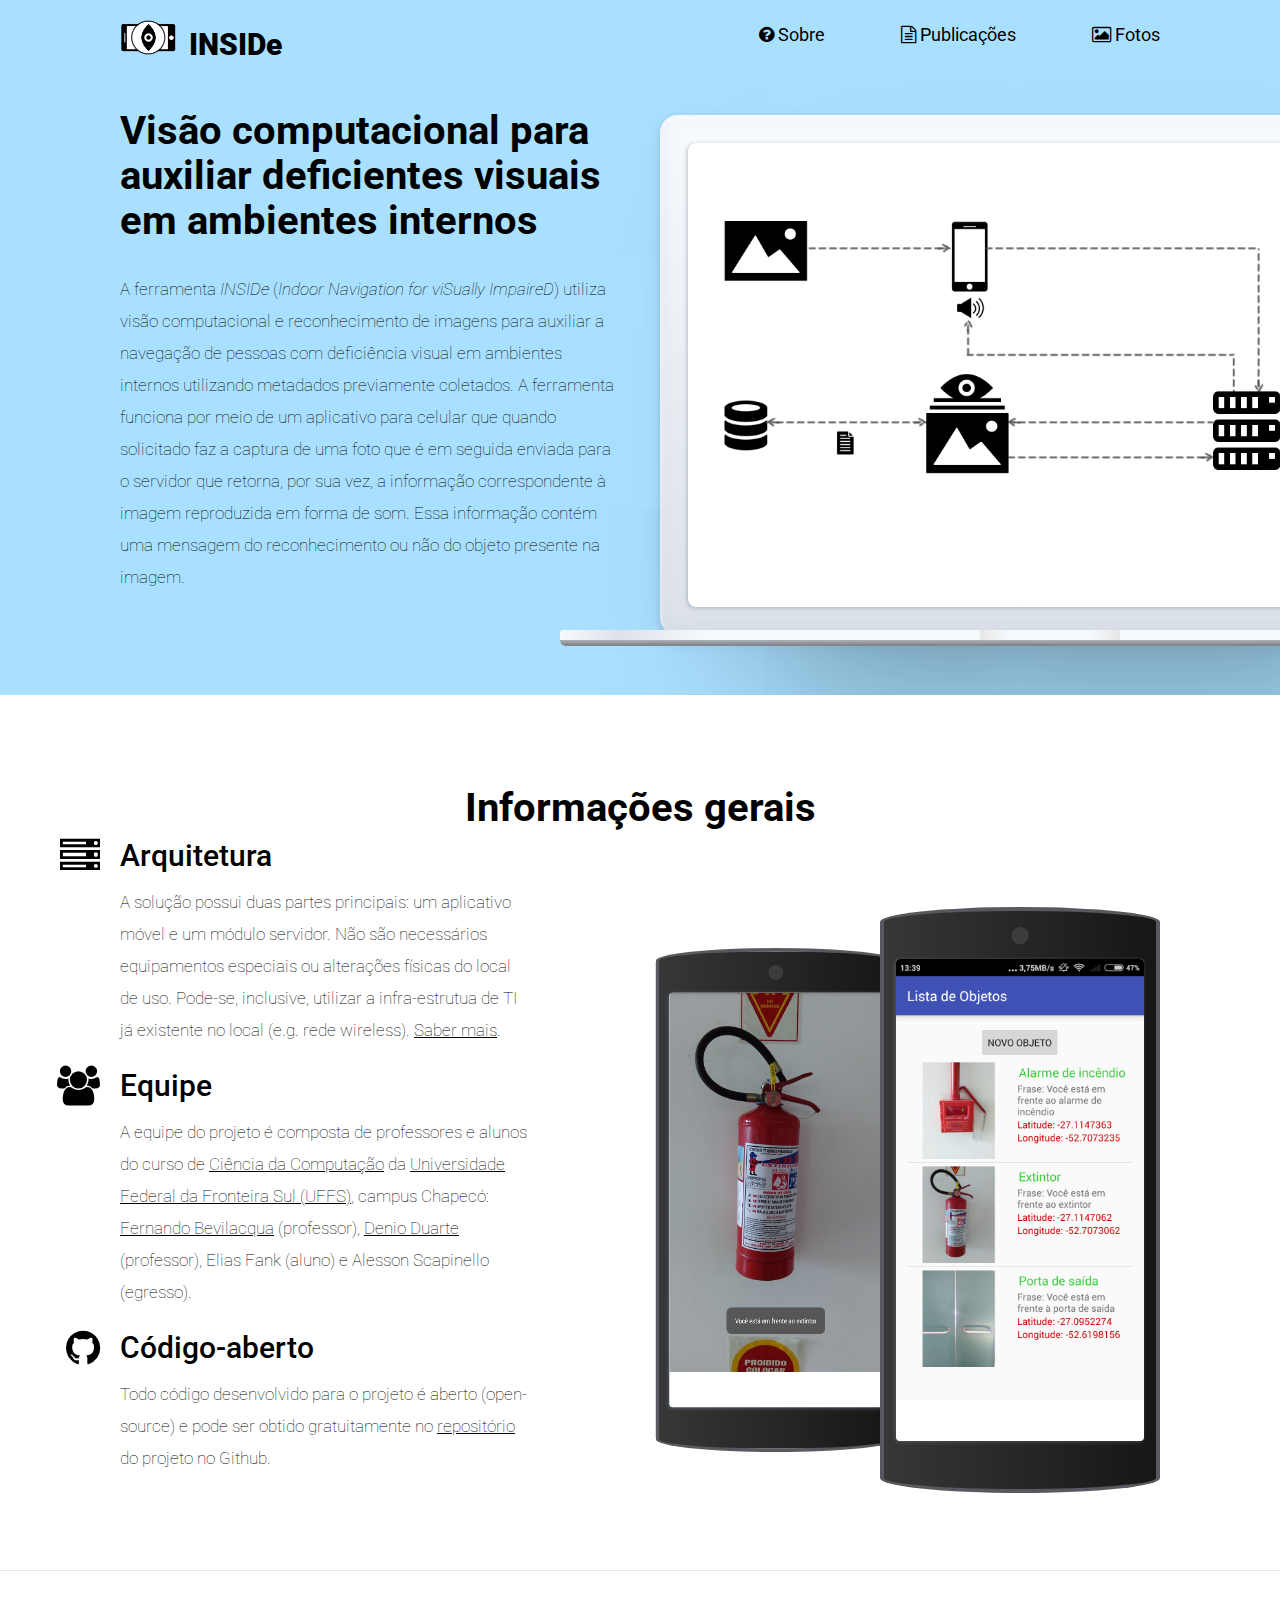
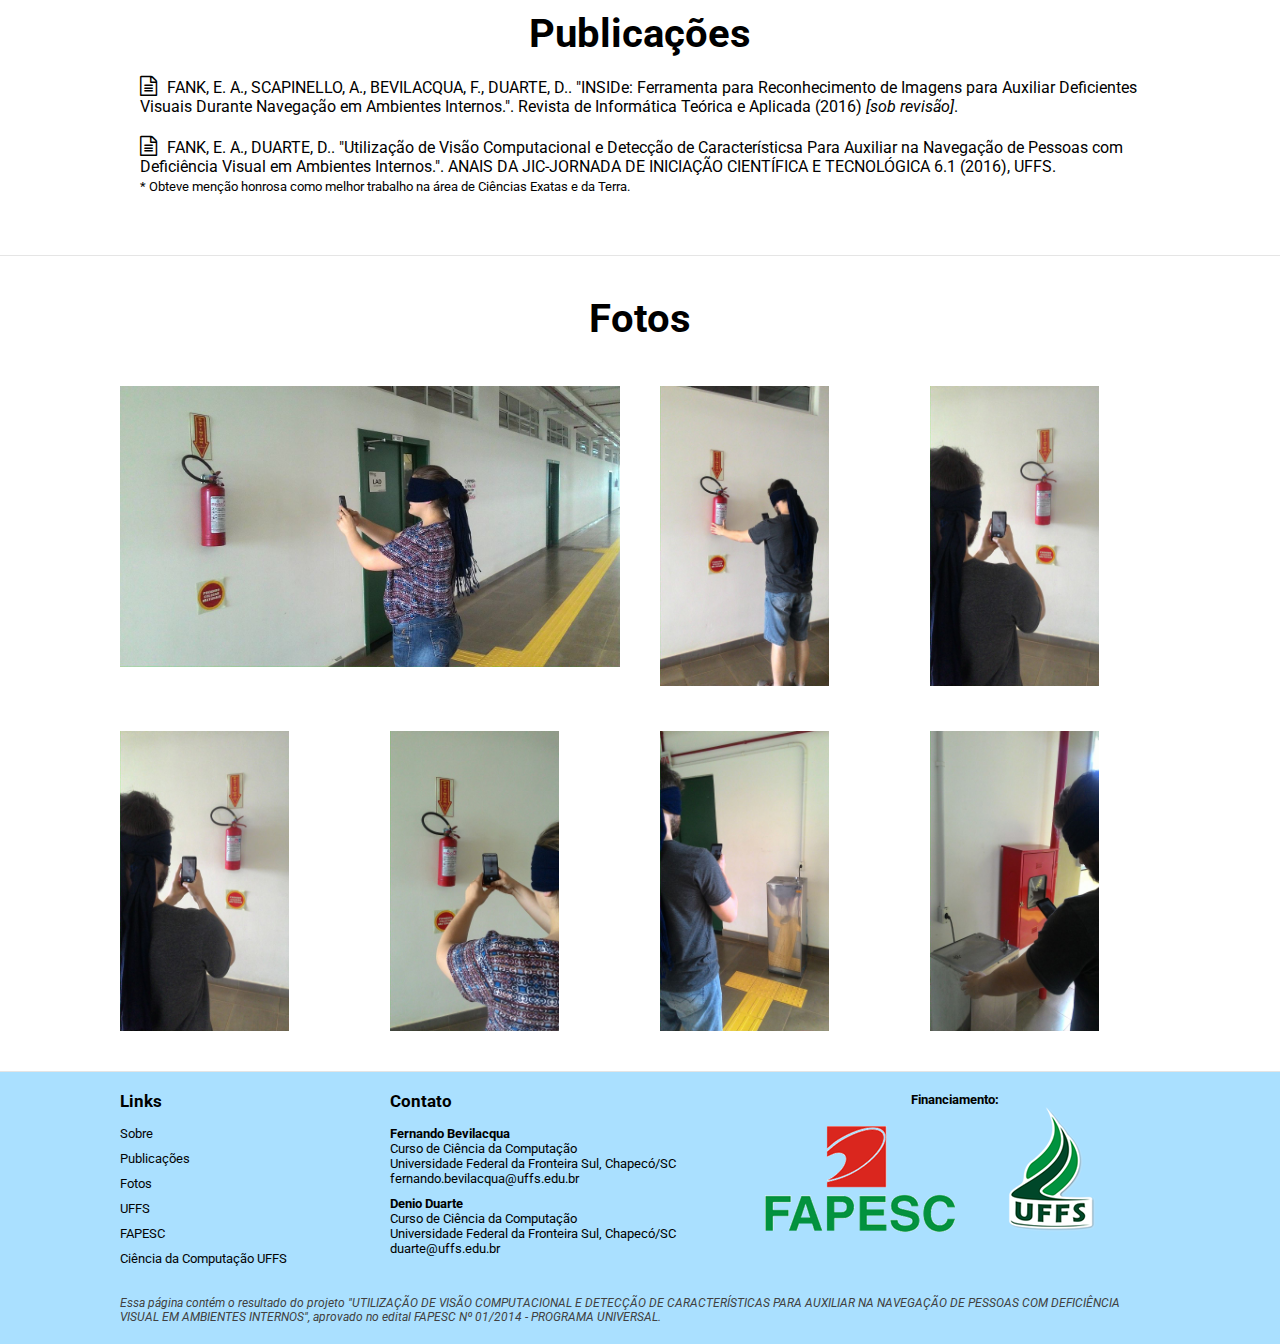
==== commit f65fbad2: "Add missing links + a few tweaks" ====
--- a/index.html
+++ b/index.html
@@ -5,7 +5,7 @@
     </title>
     <meta charSet="utf-8">
     <meta name="viewport" content="width=device-width,initial-scale=1">
-    <link rel="stylesheet" type="text/css" href="css/main.css?20161213">
+    <link rel="stylesheet" type="text/css" href="css/main.css?201612131224">
     <link rel="stylesheet" type="text/css" href="css/devices.css">
     <link rel="stylesheet" type="text/css" href="css/font-awesome.min.css">
   </head>
@@ -86,7 +86,7 @@
             <h3 class="subheading">
               Código-aberto
             </h3>
-            <p class="paragraph">Todo código desenvolvido para o projeto é aberto (open-source) e pode ser obtido gratuitamente no <a href="https://github.com/inside-project" target="_blank">repositório</a> do Github.</p>
+            <p class="paragraph">Todo código desenvolvido para o projeto é aberto (open-source) e pode ser obtido gratuitamente no <a href="https://github.com/inside-project" target="_blank">repositório</a> do projeto no Github.</p>
           </div>
         </div>
         <div class="col-1">
@@ -121,7 +121,7 @@
       <div class="container-lrg">
         <ul>
             <li><i class="fa fa-file-text-o"></i>FANK, E. A., SCAPINELLO, A., BEVILACQUA, F., DUARTE, D.. "INSIDe: Ferramenta para Reconhecimento de Imagens para Auxiliar Deficientes Visuais Durante Navegação em Ambientes Internos.". Revista de Informática Teórica e Aplicada (2016) <em>[sob revisão]</em>.</li>
-            <li><a href="https://periodicos.uffs.edu.br/index.php/JORNADA/article/view/4687" target="_blank"><i class="fa fa-file-text-o"></i>FANK, E. A., DUARTE, D.. "Utilização de Visão Computacional e Detecção de Característicsa Para Auxiliar na Navegação de Pessoas com Deficiência Visual em Ambientes Internos.". ANAIS DA JIC-JORNADA DE INICIAÇÃO CIENTÍFICA E TECNOLÓGICA 6.1 (2016), UFFS.</a></li>
+            <li><a href="https://periodicos.uffs.edu.br/index.php/JORNADA/article/view/4687" target="_blank"><i class="fa fa-file-text-o"></i>FANK, E. A., DUARTE, D.. "Utilização de Visão Computacional e Detecção de Característicsa Para Auxiliar na Navegação de Pessoas com Deficiência Visual em Ambientes Internos.". ANAIS DA JIC-JORNADA DE INICIAÇÃO CIENTÍFICA E TECNOLÓGICA 6.1 (2016), UFFS. <br /><small>* Obteve menção honrosa como melhor trabalho na área de Ciências Exatas e da Terra.</small></a></li>
         </ul>
       </div>
     </div>
@@ -155,19 +155,19 @@
           <div class="col-3 menu">
               <h3>Links</h3>
               <ul>
-                  <li>Sobre</li>
-                  <li>Publicações</li>
-                  <li>Fotos</li>
-                  <li>UFFS</li>
-                  <li>FAPESC</li>
-                  <li>Ciência da Computação UFFS</li>
+                  <li><a href="#sobre">Sobre</a></li>
+                  <li><a href="#publicacoes">Publicações</a></li>
+                  <li><a href="#marketing">Fotos</a></li>
+                  <li><a href="http://www.uffs.edu.br" target="_blank">UFFS</a></li>
+                  <li><a href="http://www.fapesc.sc.gov.br/" target="_blank">FAPESC</a></li>
+                  <li><a href="http://cc.uffs.edu.br" target="_blank">Ciência da Computação UFFS</a></li>
               </ul>
           </div>
           <div class="col-4 menu">
               <h3>Contato</h3>
               <ul>
-                  <li><strong>Fernando Bevilacqua</strong><br />Curso de Ciência da Computação<br/>Universidade Federal da Fronteira Sul, Chapecó<br />fernando.bevilacqua@uffs.edu.br</li>
-                  <li><strong>Denio Duarte</strong><br />Curso de Ciência da Computação<br/>Universidade Federal da Fronteira Sul, Chapecó<br />duarte@uffs.edu.br</li>
+                  <li><strong>Fernando Bevilacqua</strong><br />Curso de Ciência da Computação<br/>Universidade Federal da Fronteira Sul, Chapecó/SC<br />fernando.bevilacqua@uffs.edu.br</li>
+                  <li><strong>Denio Duarte</strong><br />Curso de Ciência da Computação<br/>Universidade Federal da Fronteira Sul, Chapecó/SC<br />duarte@uffs.edu.br</li>
               </ul>
           </div>
           <div class="col-5 financing">
--- a/css/main.css
+++ b/css/main.css
@@ -63,7 +63,6 @@
   margin-top: 10px;
 }
 p.paragraph {
-  color: rgba(0,0,0,.5);
 }
 .logo {
   font-size: 30px;
@@ -331,6 +330,16 @@
 .notice {
 	margin-top: 20px;
 }
+.footer a:link,
+.footer a:active,
+.footer a:visited,
+.footer a:hover {
+	text-decoration: none;
+	color: #040404;
+}
+.footer a:hover {
+	text-decoration: underline;
+}
 .footer .nav-link {
 	display: inline-block;
 	margin: 0 10px;
@@ -391,7 +400,7 @@
 .feature5 a:active,
 .feature5 a:visited,
 .feature5 a:hover {
-	color: rgba(0,0,0,.5);
+	color: #040404;
 }
 @media (max-width: 900px) {
 	.feature5 .header-images {
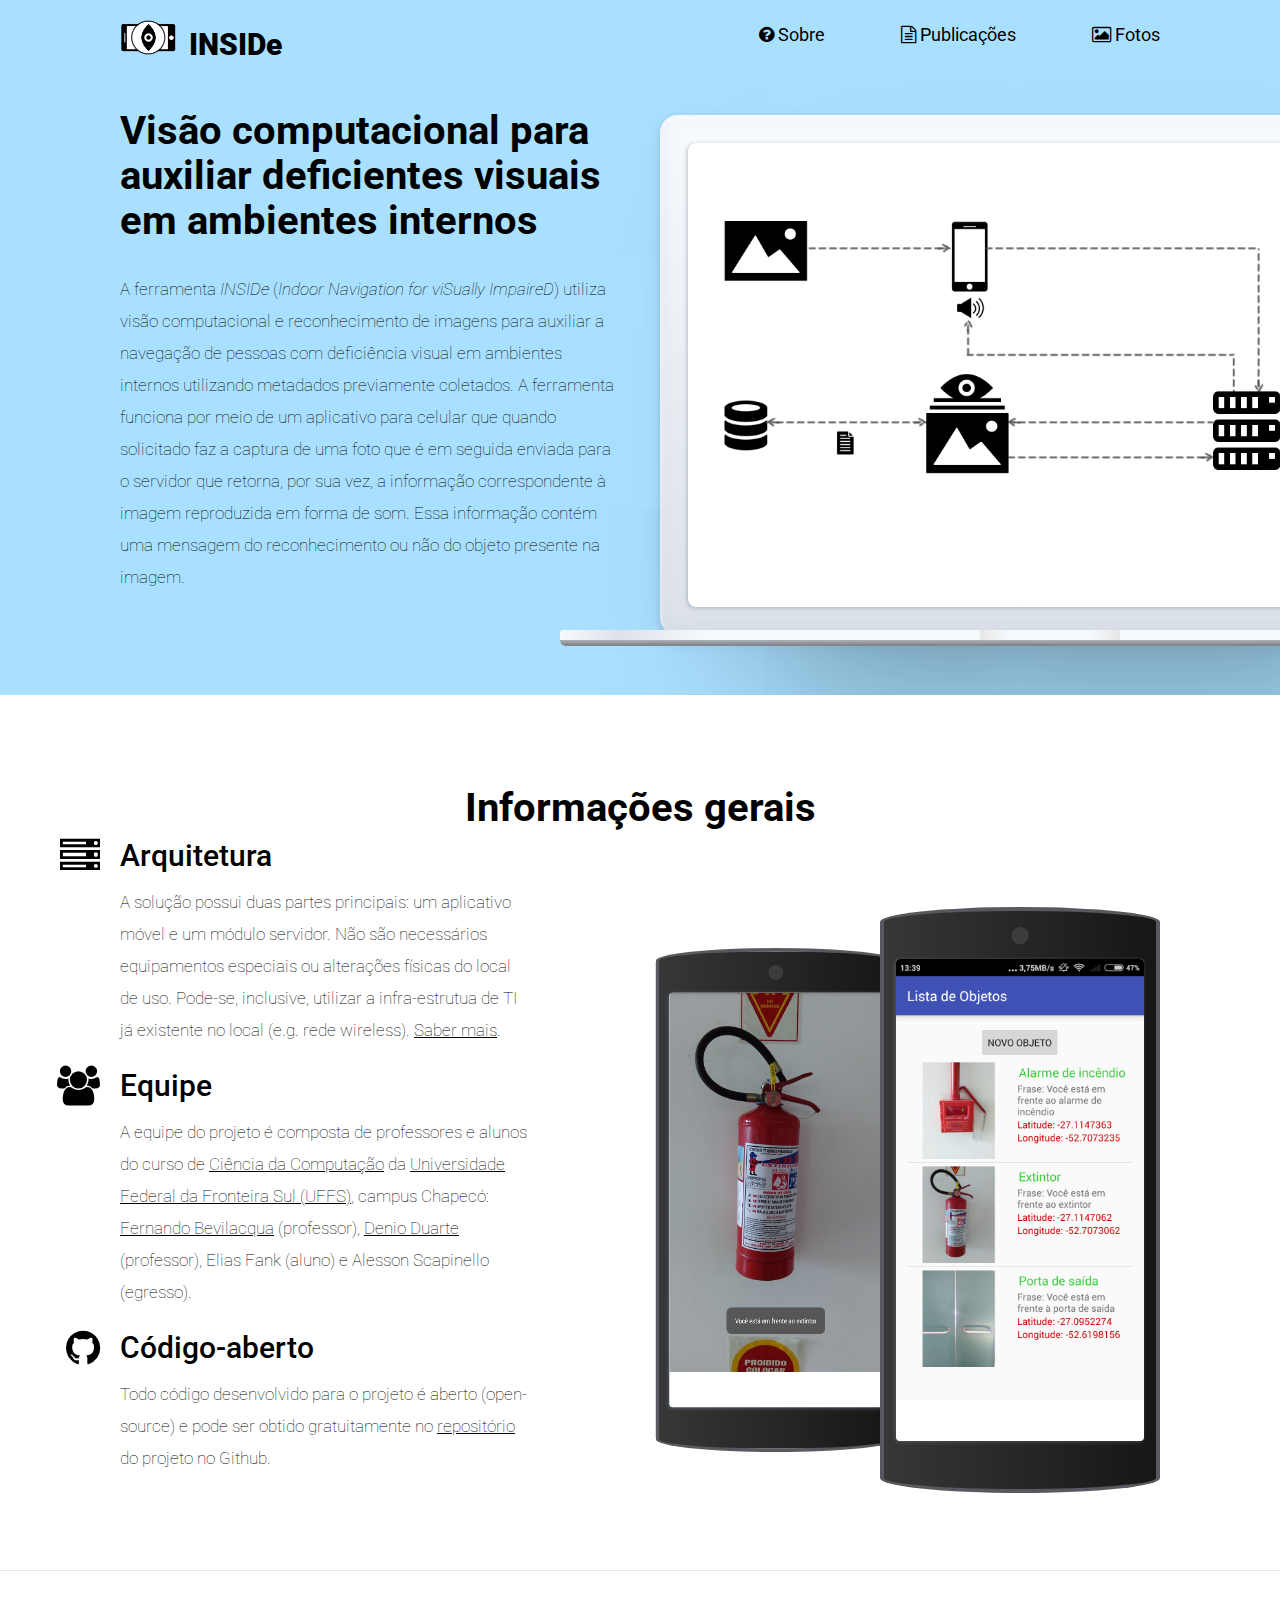
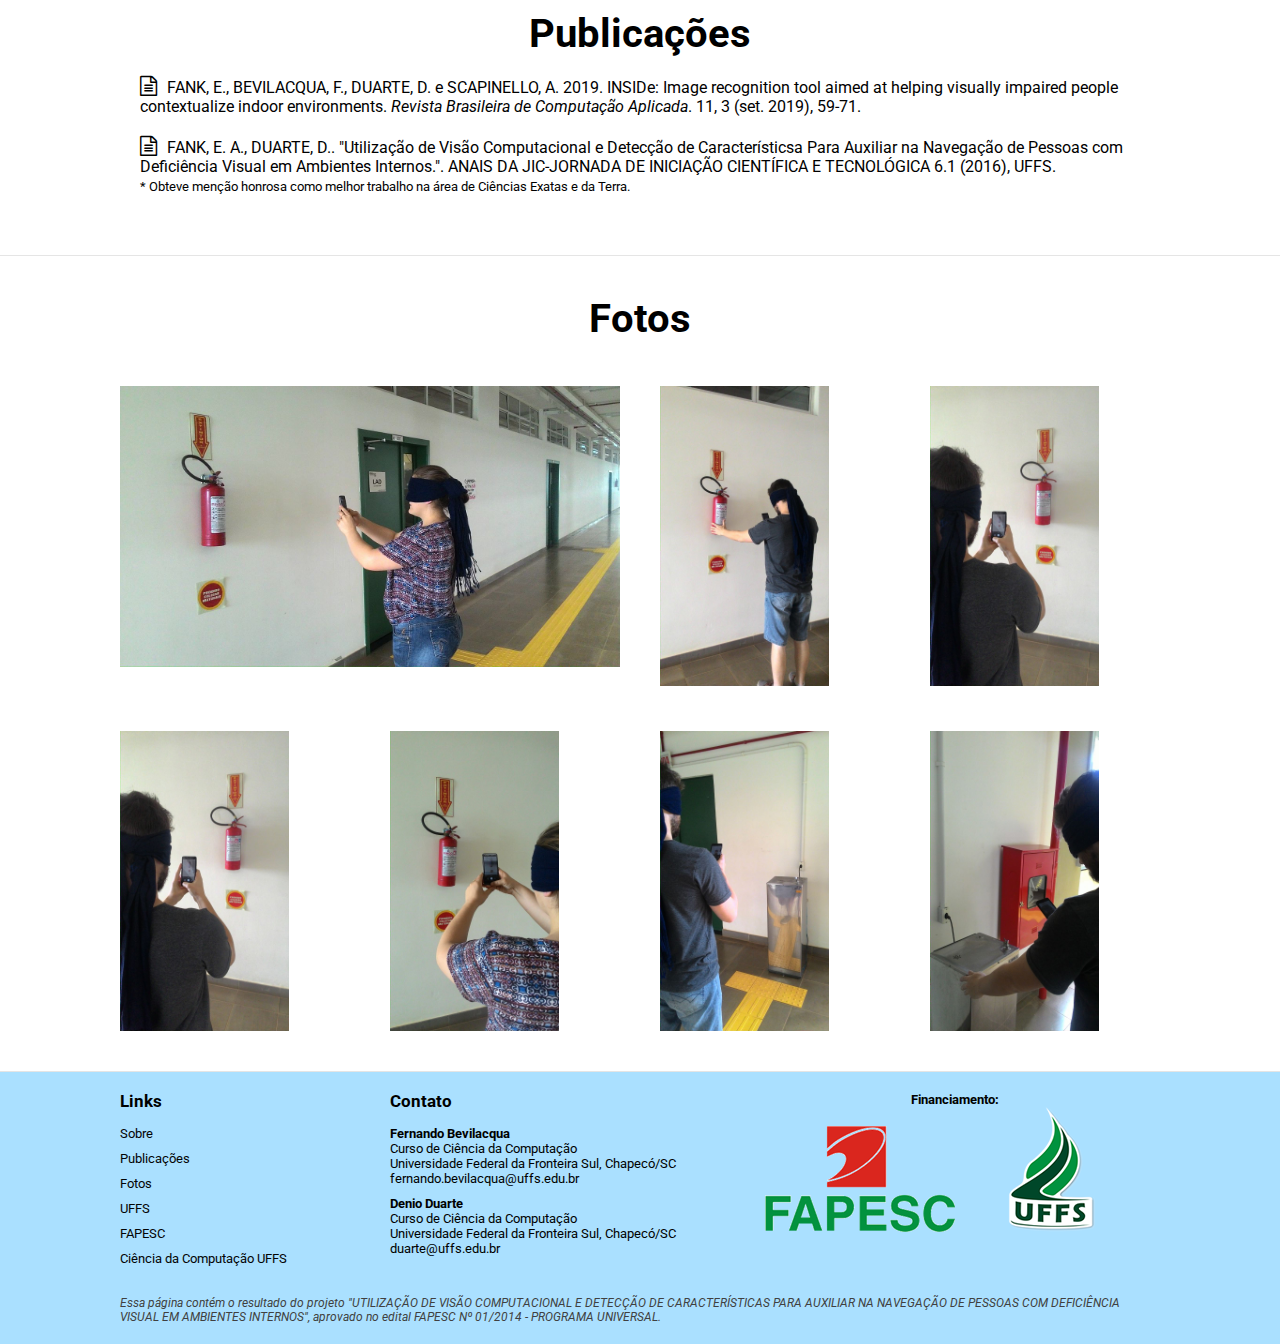
==== commit 4e540f36: "Update publication info" ====
--- a/index.html
+++ b/index.html
@@ -69,7 +69,7 @@
               Arquitetura
             </h3>
             <p class="paragraph">
-              A solução possui duas partes principais: um aplicativo móvel e um módulo servidor. Não são necessários equipamentos especiais ou alterações físicas do local de uso. Pode-se, inclusive, utilizar a infra-estrutua de TI já existente no local (e.g. rede wireless). <a href="#">Saber mais</a>.
+              A solução possui duas partes principais: um aplicativo móvel e um módulo servidor. Não são necessários equipamentos especiais ou alterações físicas do local de uso. Pode-se, inclusive, utilizar a infra-estrutua de TI já existente no local (e.g. rede wireless). <a href="relatorio.html">Saber mais</a>.
             </p>
           </div>
           <div class="steps">
@@ -120,7 +120,7 @@
       </div>
       <div class="container-lrg">
         <ul>
-            <li><i class="fa fa-file-text-o"></i>FANK, E. A., SCAPINELLO, A., BEVILACQUA, F., DUARTE, D.. "INSIDe: Ferramenta para Reconhecimento de Imagens para Auxiliar Deficientes Visuais Durante Navegação em Ambientes Internos.". Revista de Informática Teórica e Aplicada (2016) <em>[sob revisão]</em>.</li>
+            <li><a href="http://seer.upf.br/index.php/rbca/article/view/9455" target="_blank"><i class="fa fa-file-text-o"></i>FANK, E., BEVILACQUA, F., DUARTE, D. e SCAPINELLO, A. 2019. INSIDe: Image recognition tool aimed at helping visually impaired people contextualize indoor environments. <em>Revista Brasileira de Computação Aplicada</em>. 11, 3 (set. 2019), 59-71.</a></li>
             <li><a href="https://periodicos.uffs.edu.br/index.php/JORNADA/article/view/4687" target="_blank"><i class="fa fa-file-text-o"></i>FANK, E. A., DUARTE, D.. "Utilização de Visão Computacional e Detecção de Característicsa Para Auxiliar na Navegação de Pessoas com Deficiência Visual em Ambientes Internos.". ANAIS DA JIC-JORNADA DE INICIAÇÃO CIENTÍFICA E TECNOLÓGICA 6.1 (2016), UFFS. <br /><small>* Obteve menção honrosa como melhor trabalho na área de Ciências Exatas e da Terra.</small></a></li>
         </ul>
       </div>
--- a/css/main.css
+++ b/css/main.css
@@ -33,6 +33,22 @@
   font-weight: bold;
   font-size: 40px;
   line-height: 45px;
+}
+.diagrama img {
+	width: 80%;
+	height: auto;
+}
+.diagrama img.small {
+	width: 30%;
+	height: auto;
+}
+.diagrama {
+	margin: 40px 0 40px 0;
+	border-bottom: solid 1px #c3c3c3;
+	padding: 40px 0 40px 0;
+}
+.diagrama h3 {
+	margin-bottom: 20px;
 }
 @media (max-width: 900px) {
 .heading {
